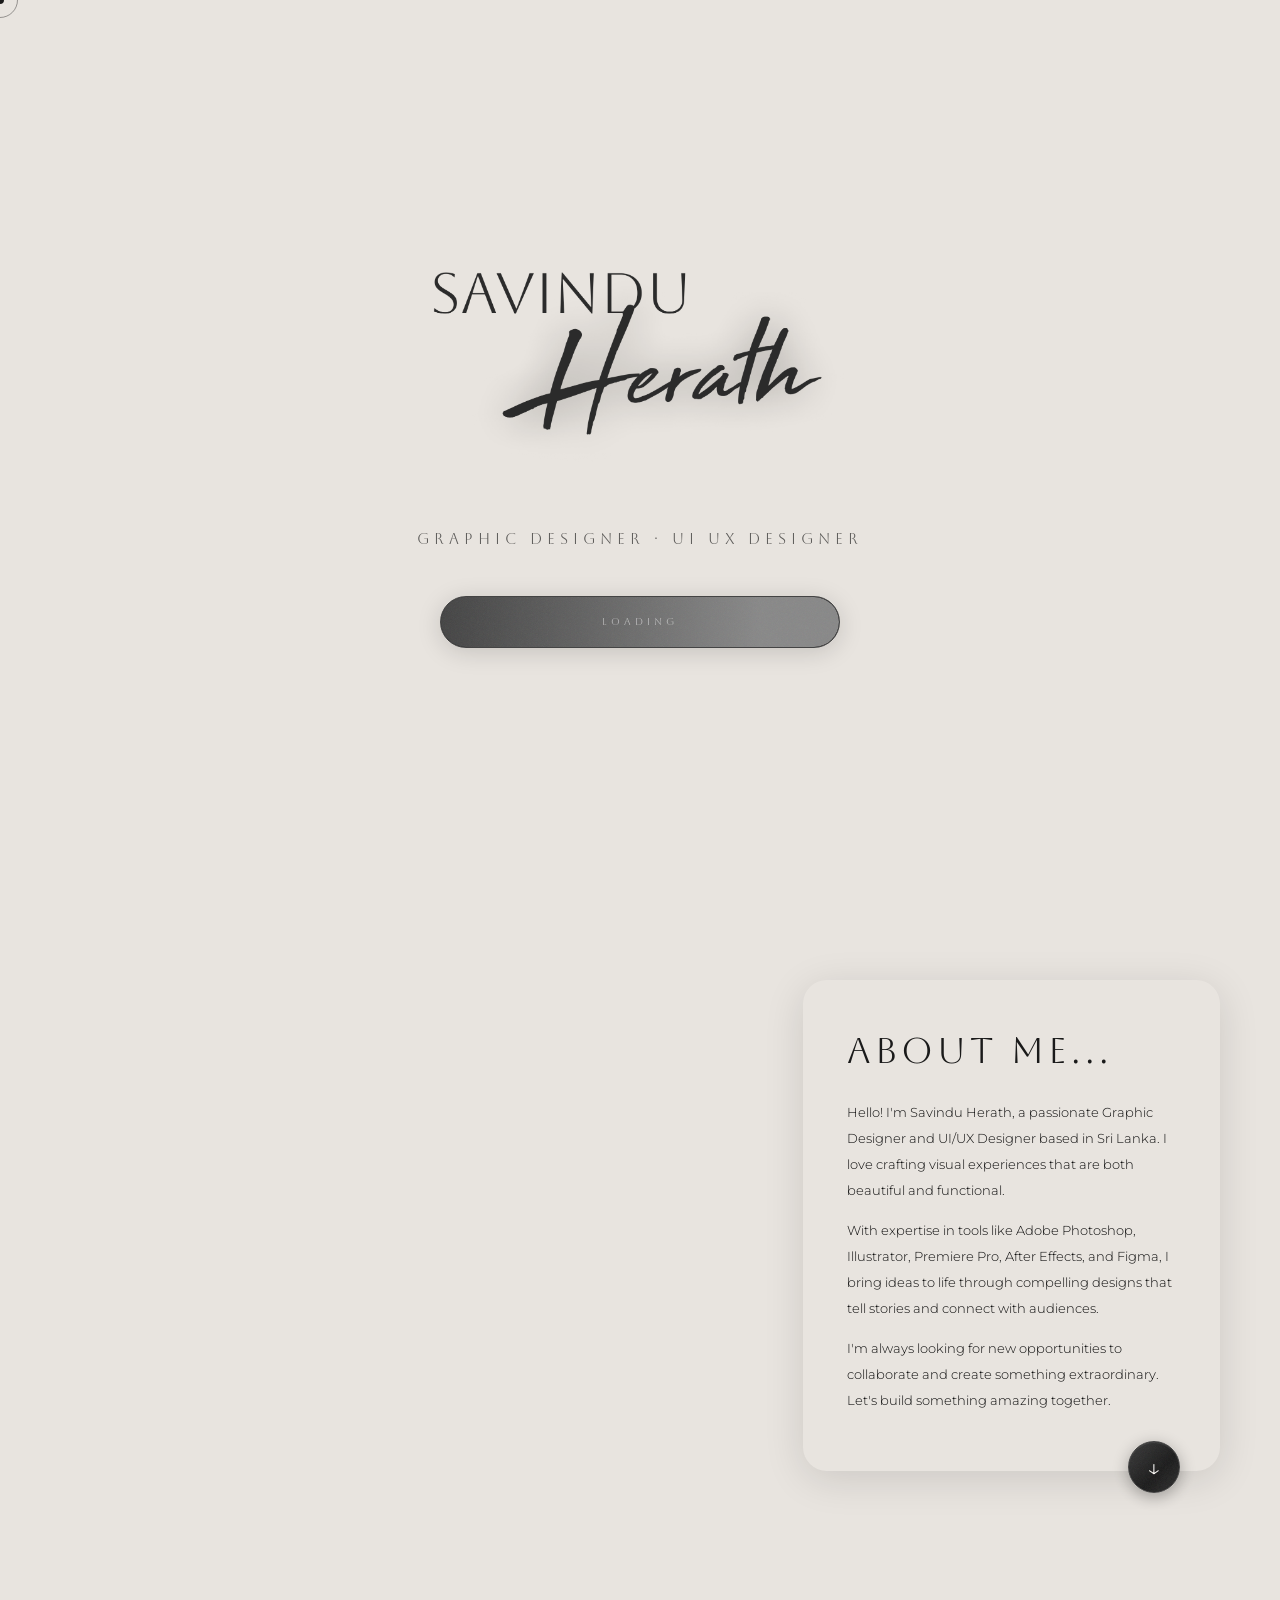
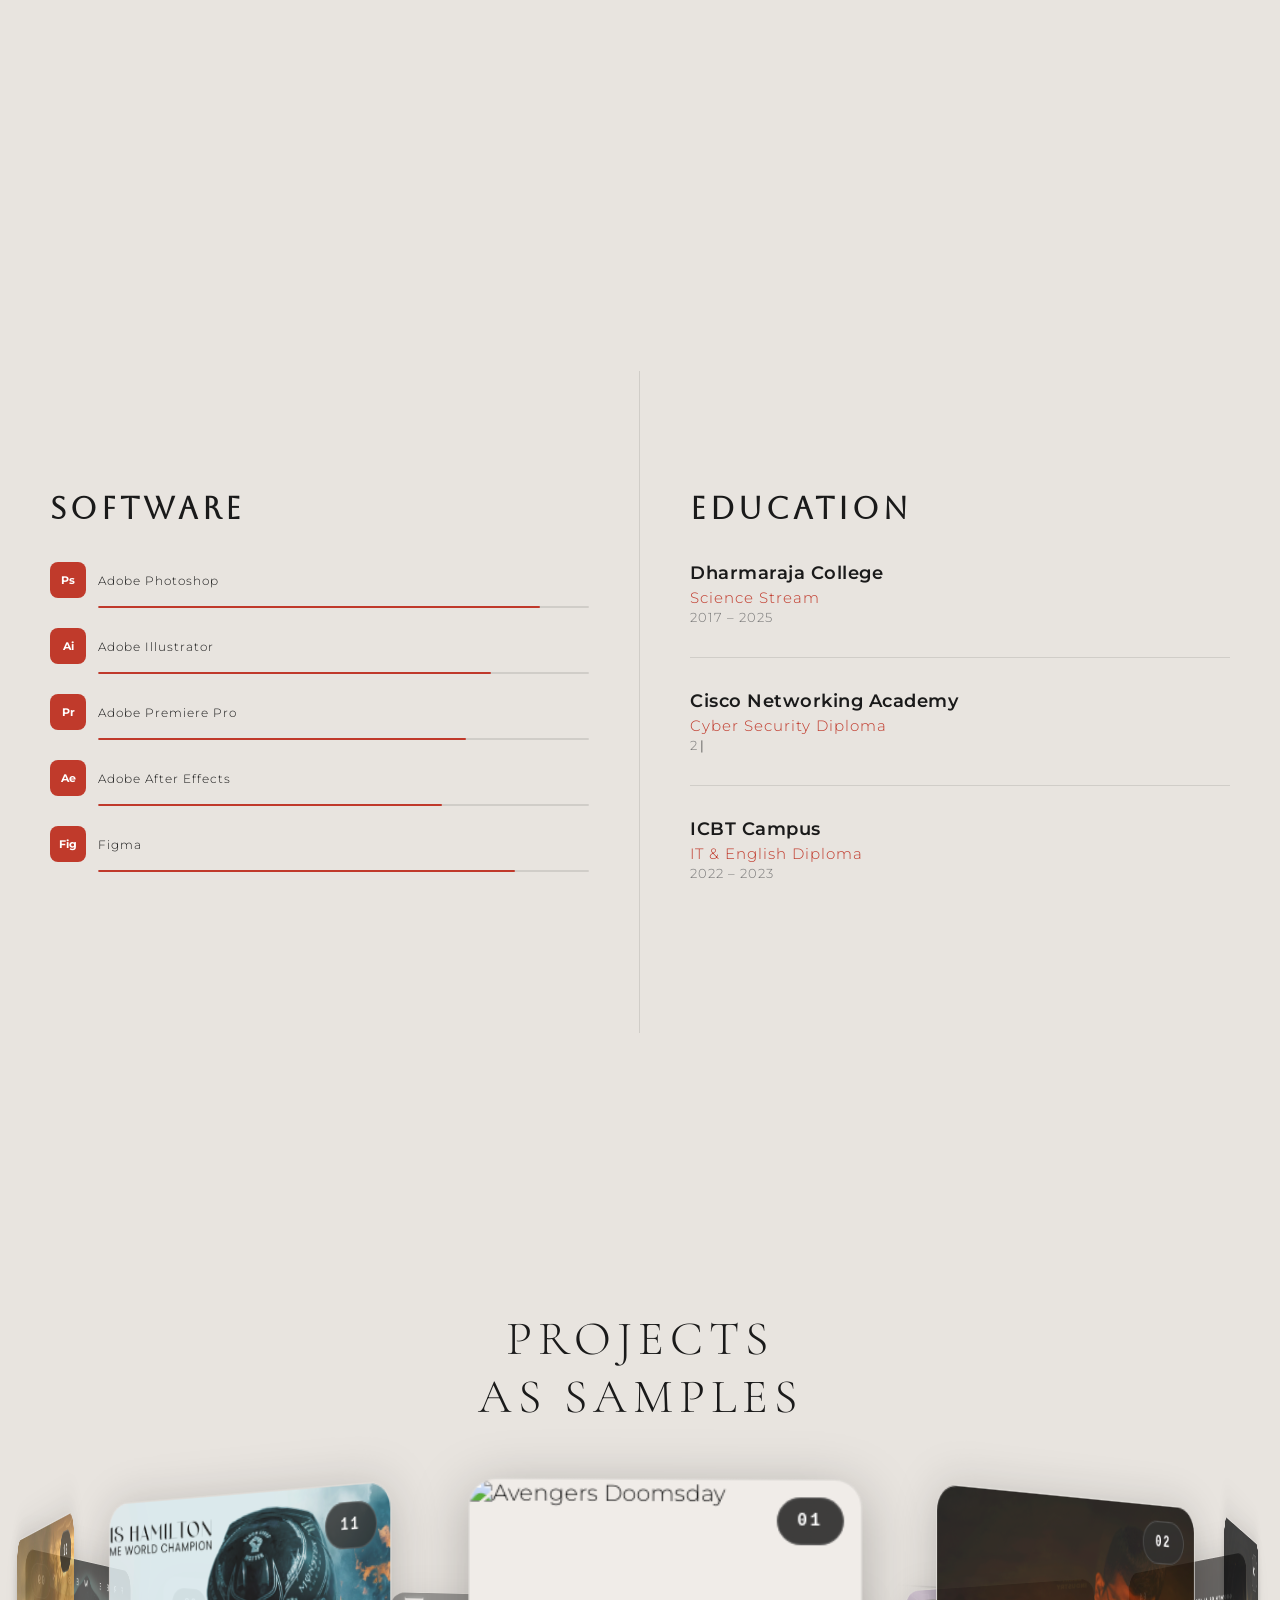
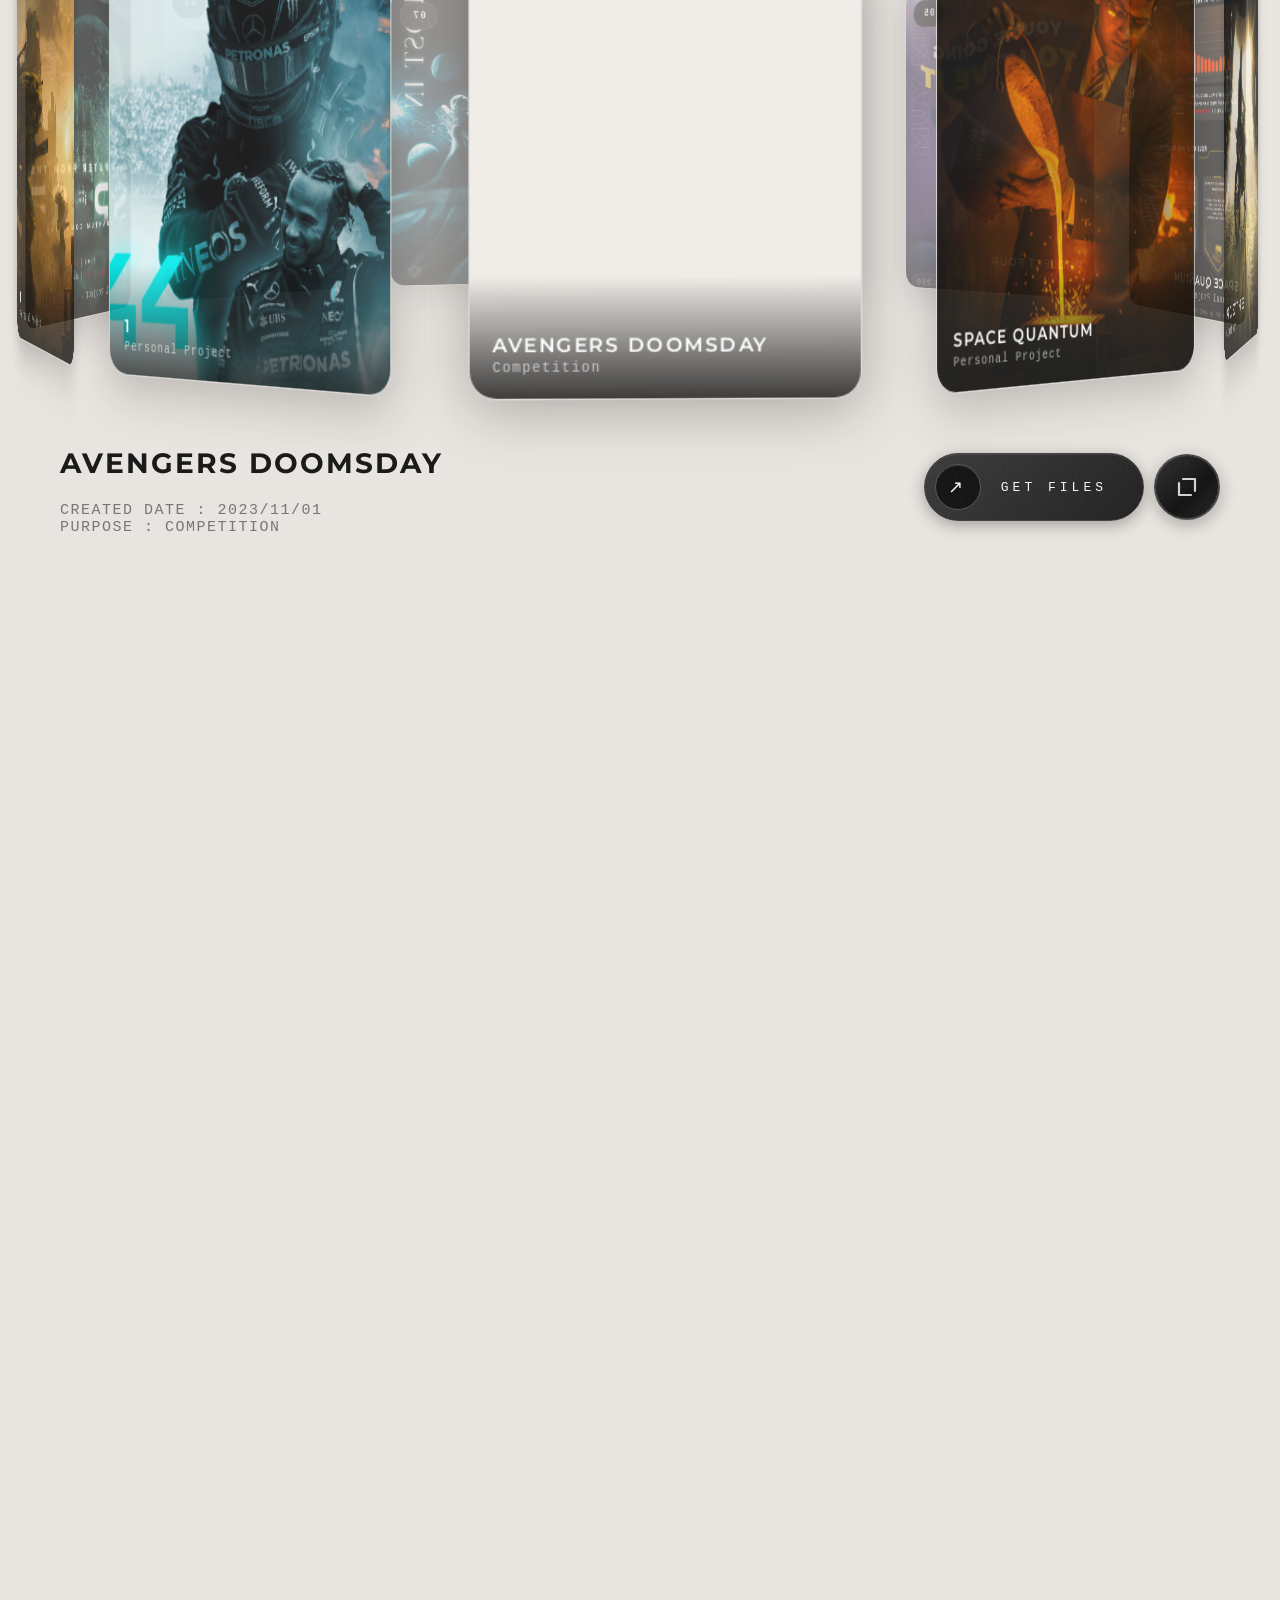
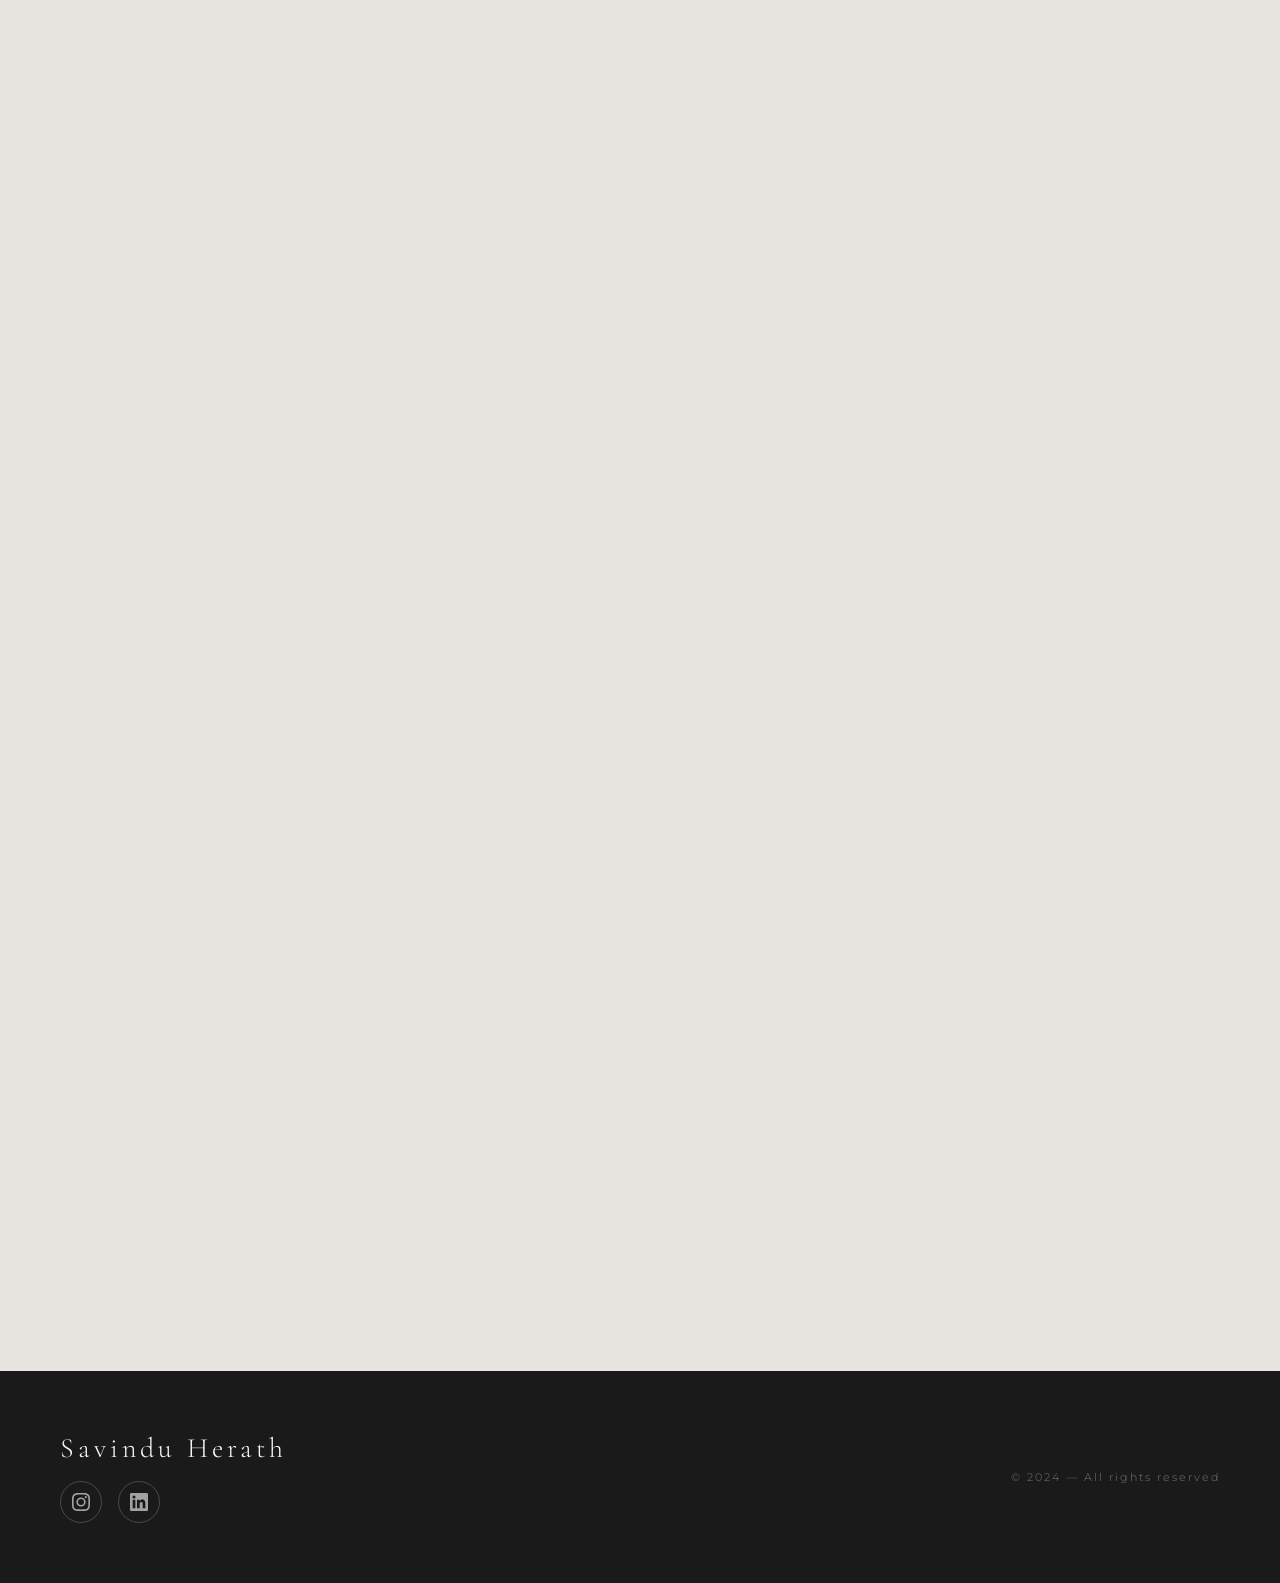
==== index (12).html @ d2ba16aa "Add files via upload" ====
<!DOCTYPE html>
<html lang="en">
<head>
  <meta charset="UTF-8" />
  <link rel="stylesheet" href="style.css">
  <meta name="viewport" content="width=device-width, initial-scale=1.0"/>
  <link rel="icon" type="image/png" href="name.png"/>
  <title>Savindu Herath</title>
  <meta name="description" content="Savindu Herath is a Graphic Designer and UI UX Designer based in Sri Lanka. View my portfolio of creative branding, print, and digital design projects.">
  <meta name="keywords" content="Savindu Herath, Graphic Designer, UI UX Designer, Sri Lanka, Portfolio, Branding, Visual Design, Freelance Designer">
  <meta name="author" content="Savindu Herath">
  <meta name="robots" content="index, follow">
  <link rel="canonical" href="https://savinduherath.com/">

  <!-- ── OPEN GRAPH ── -->
  <meta property="og:type" content="website">
  <meta property="og:url" content="https://savinduherath.com/">
  <meta property="og:title" content="Savindu Herath — Graphic Designer & UI UX Designer">
  <meta property="og:description" content="Graphic Designer and UI UX Designer based in Sri Lanka. View my portfolio of creative projects.">
  <meta property="og:image" content="https://savinduherath.com/photo.png">
  <meta property="og:site_name" content="Savindu Herath Portfolio">
  <meta property="og:locale" content="en_US">

  <!-- ── TWITTER CARD ── -->
  <meta name="twitter:card" content="summary_large_image">
  <meta name="twitter:url" content="https://savinduherath.com/">
  <meta name="twitter:title" content="Savindu Herath — Graphic Designer & UI UX Designer">
  <meta name="twitter:description" content="Graphic Designer and UI UX Designer based in Sri Lanka.">
  <meta name="twitter:image" content="https://savinduherath.com/photo.png">

  <!-- ── STRUCTURED DATA ── -->
  <script type="application/ld+json">
  {
    "@context": "https://schema.org",
    "@type": "Person",
    "name": "Savindu Herath",
    "jobTitle": "Graphic Designer & UI UX Designer",
    "url": "https://savinduherath.com",
    "image": "https://savinduherath.com/photo.png",
    "description": "Graphic Designer and UI UX Designer based in Sri Lanka.",
    "address": { "@type": "PostalAddress", "addressCountry": "LK" },
    "sameAs": ["https://www.instagram.com/", "https://www.linkedin.com/"]
  }
  </script>

  <link href="https://fonts.googleapis.com/css2?family=Aboreto&family=Cormorant+Garamond:ital,wght@0,300;0,400;0,600;1,300;1,600&family=Dancing+Script:wght@700&family=Montserrat:wght@300;400;500;600;700&display=swap" rel="stylesheet"/>
  <style>
    *, *::before, *::after { box-sizing: border-box; margin: 0; padding: 0; }

    :root {
    --bg: #e8e4df;
    --bg2: #dedad4;
    --card: #f0ece8;
    --text: #1a1a1a;
    --muted: #777;
    --accent: #c0392b;
    --white: #faf8f5;
    --border: rgba(0,0,0,0.1);
}

html { scroll-behavior: auto; }


* { cursor: none !important; }

#cursor-dot {
    width: 8px; height: 8px;
    background: var(--text);
    border-radius: 50%;
    position: fixed;
    top: 0; left: 0;
    pointer-events: none;
    z-index: 99999;
    transform: translate(-50%, -50%);
    transition: transform 0.1s ease, background 0.2s ease, width 0.25s ease, height 0.25s ease;
}

#cursor-ring {
    width: 36px; height: 36px;
    border: 1.5px solid rgba(26,26,26,0.4);
    border-radius: 50%;
    position: fixed;
    top: 0; left: 0;
    pointer-events: none;
    z-index: 99998;
    transform: translate(-50%, -50%);
    transition: width 0.3s cubic-bezier(0.34,1.56,0.64,1),
                height 0.3s cubic-bezier(0.34,1.56,0.64,1),
                border-color 0.2s ease,
                background 0.2s ease;
}

body.cursor-hover #cursor-dot {
    width: 10px; height: 10px;
    background: var(--accent);
}

body.cursor-hover #cursor-ring {
    width: 82px; height: 82px;
    border-color: #c0392b59;
    background: rgba(192,57,43,0.05);
}

body.cursor-click #cursor-dot {
    width: 15px; height: 15px;
    background: var(--accent);
}
body.cursor-click #cursor-ring {
    width: 28px; height: 28px;
    border-color: rgba(192,57,43,0.6);
}

.noise-filter { 
    display: none; 
}

body::before {
    content: '';
    position: fixed;
    inset: 0;
    z-index: 1;
    pointer-events: none;
    opacity: 0.045;
    background-image: url("data:image/svg+xml,%3Csvg viewBox='0 0 256 256' xmlns='http://www.w3.org/2000/svg'%3E%3Cfilter id='noise'%3E%3CfeTurbulence type='fractalNoise' baseFrequency='0.9' numOctaves='4' stitchTiles='stitch'/%3E%3C/filter%3E%3Crect width='100%25' height='100%25' filter='url(%23noise)'/%3E%3C/svg%3E");
    background-size: 180px 180px;
}

body::after {
    content: '';
    position: fixed;
    bottom: 0; left: 0;
    width: 55vw;
    height: 55vh;
    background: radial-gradient(ellipse at bottom left, rgba(26,26,26,0.13) 0%, transparent 70%);
    z-index: 1;
    pointer-events: none;
}

.get-files-btn::before,
.carousel-btn::before,
.about-down-btn::before,
.ext-btn::before,
#scrollTop::before,
.loader-pill::before {
    content: '';
    position: absolute;
    inset: 0;
    border-radius: inherit;
    pointer-events: none;
    z-index: 1;
    opacity: 0.07;
    background-image: url("data:image/svg+xml,%3Csvg viewBox='0 0 256 256' xmlns='http://www.w3.org/2000/svg'%3E%3Cfilter id='n'%3E%3CfeTurbulence type='fractalNoise' baseFrequency='0.85' numOctaves='4' stitchTiles='stitch'/%3E%3C/filter%3E%3Crect width='100%25' height='100%25' filter='url(%23n)'/%3E%3C/svg%3E");
    background-size: 120px 120px;
}

.hero-btn .btn-noise {
    position: absolute;
    inset: 0;
    border-radius: inherit;
    pointer-events: none;
    z-index: 1;
    opacity: 0.07;
    background-image: url("data:image/svg+xml,%3Csvg viewBox='0 0 256 256' xmlns='http://www.w3.org/2000/svg'%3E%3Cfilter id='n'%3E%3CfeTurbulence type='fractalNoise' baseFrequency='0.85' numOctaves='4' stitchTiles='stitch'/%3E%3C/filter%3E%3Crect width='100%25' height='100%25' filter='url(%23n)'/%3E%3C/svg%3E");
    background-size: 120px 120px;
}

::-webkit-scrollbar {
    width: 6px;
}
::-webkit-scrollbar-track {
    background: transparent;
}
::-webkit-scrollbar-thumb {
    background: linear-gradient(180deg, #3a3a3a, #1a1a1a);
    border-radius: 50px;
    border: 1px solid rgba(255,255,255,0.08);
}
::-webkit-scrollbar-thumb:hover {
    background: linear-gradient(180deg, #555, #2e2e2e);
}
  
html {
    scrollbar-width: thin;
    scrollbar-color: #2e2e2e transparent;
}

#grid-overlay {
    position: fixed;
    inset: 0;
    z-index: -1;
    pointer-events: none;
    background-image:
      linear-gradient(to right, rgba(200,50,50,0.18) 1px, transparent 1px),
      linear-gradient(to bottom, rgba(200,50,50,0.12) 1px, transparent 1px);
    background-size: calc(100% / 3) 25vh;
}

body {
    background: var(--bg);
    color: var(--text);
    font-family: 'Montserrat', sans-serif;
    font-weight: 300;
    overflow-x: hidden;
}


nav {
    position: fixed;
    top: 16px;
    left: 50%;
    transform: translateX(-50%) translateY(-80px);
    z-index: 100;
    background: rgba(225,221,216,0.30);
    backdrop-filter: blur(8px);
    border: 1px solid rgba(0,0,0,0.15);
    border-radius: 60px;
    padding: 6px 36px 6px 10px;
    display: flex;
    align-items: center;
    justify-content: space-between;
    width: 54px;
    box-shadow: 0 2px 16px rgba(0,0,0,0.08);
    opacity: 0;
    overflow: visible;
    transition: transform 0.6s cubic-bezier(0.34,1.56,0.64,1),
                opacity 0.4s ease,
                width 0.65s cubic-bezier(0.34,1.3,0.64,1);
}

nav::before {
    content: '';
    position: absolute;
    inset: 0;
    border-radius: 60px;
    overflow: hidden;
    pointer-events: none;
}

nav.step1 {
    opacity: 1;
    transform: translateX(-50%) translateY(0px);
}

nav.step2 {
    width: clamp(320px, 80vw, 1200px);
}

.nav-logo {
    width: 44px;
    height: 44px;
    border-radius: 50%;
    background: #1c1c1c;
    overflow: hidden;
    flex-shrink: 0;
    border: 2px solid #8e1b1b;
    box-shadow: 0 2px 12px rgba(0,0,0,0.35);
    position: relative;
    z-index: 2;
    margin-left: -2px;
}
.nav-logo:hover{
    border: 2px solid #e33a3a;
}

.nav-links {
    display: flex;
    align-items: center;
    gap: 35px;
    white-space: nowrap;
}

nav a {
    text-decoration: none;
    color: var(--text);
    font-size: 12px;
    font-family: 'Aboreto', cursive;
    font-weight: 400;
    letter-spacing: 3px;
    text-transform: uppercase;
    opacity: 0 !important;
    transition: opacity 0.4s ease, color 0.2s;
}
nav a.visible {
    opacity: 1 !important;
}

nav a:hover { color: var(--accent); }
nav a.nav-active {
    color: var(--accent) !important;
    font-weight: 900 !important;
    opacity: 1 !important;
}

 
#home {
    min-height: 100vh;
    display: grid;
    grid-template-columns: 1fr 1.5fr;
    position: relative;
    overflow: hidden;
}

#home { display: block; 
    min-height: unset; 
}

.sticky-sections {
    display: grid;
    grid-template-columns: 1fr 1.4fr;
    position: relative;
}

.sticky-img-col {
    position: relative;
}

.sticky-img-inner {
    position: sticky;
    top: 60px;
    margin-left: 60px;
    height: 100vh;
    background: var(--bg);
    overflow: hidden;
}

.hero-img-top {
  position: absolute;
  inset: 0;
  height: 90%;
  object-fit: cover;
  object-position: top center;
  display: block;
  border-radius: 16px;
}

.hero-img-base {
  filter: grayscale(1);
  z-index: 1;
}

.hero-img-reveal {
  position: absolute;
  inset: 0;
  z-index: 2;
  clip-path: circle(0px at 50% 50%);
  transition: clip-path 0.05s linear;
  pointer-events: none;
  border-radius: 16px;
  overflow: hidden;
}

.hero-img-top {
  filter: grayscale(0) brightness(1.05);
}

.sticky-img-inner img {
    height: 90%;
    object-fit: cover;
    object-position: top center;
    display: block;
    border-radius: 16px;
}

.sticky-content-col {
    display: flex;
    flex-direction: column;
}

.hero-pane {
    min-height: 100vh;
    padding: 120px 20px 60px 60px;
    display: flex;
    flex-direction: column;
    justify-content: center;
    background: var(--bg);
}

.hero-text {
    padding: 0;
    display: flex;
    flex-direction: column;
    justify-content: center;
    position: relative;
    margin-left: 16%;
}

@keyframes heroImgReveal {
    0%   { opacity: 0; transform: scale(1.06); filter: blur(8px); }
    100% { opacity: 1; transform: scale(1);    filter: blur(0); }
}

@keyframes heroFadeSlide {
    0%   { opacity: 0; transform: translateX(-18px); }
    100% { opacity: 1; transform: translateX(0); }
}

@keyframes heroNameReveal {
    0%   { opacity: 0; transform: translateX(-24px) skewX(4deg); filter: blur(4px); }
    100% { opacity: 1; transform: translateX(0)     skewX(0deg); filter: blur(0); }
}

@keyframes heroRolesFade {
    0%   { opacity: 0; transform: translateY(10px); letter-spacing: 6px; }
    100% { opacity: 1; transform: translateY(0);    letter-spacing: 3px; }
}

@keyframes heroBtnDrop {
    0%   { opacity: 0; transform: translateY(20px) scale(0.92); }
    65%  { transform: translateY(-4px) scale(1.02); }
    100% { opacity: 1; transform: translateY(0)   scale(1); }
}


.sticky-img-inner img {
    animation: heroImgReveal 1.6s cubic-bezier(0.4, 0, 0.2, 1) 10.4s both;
}
  
.hero-hi {
    font-family: 'Montserrat', sans-serif;
    font-size: 36px;
    font-weight: 300;
    letter-spacing: 10px;
    color: var(--muted);
    margin-bottom: 0px;
    opacity: 0;
    animation: heroFadeSlide 0.7s cubic-bezier(0.4, 0, 0.2, 1) 11.0s forwards;
}

.hero-roles {
    margin-top: 2px;
    font-size: 17px;
    letter-spacing: 4px;
    text-transform: uppercase;
    color: var(--muted);
    line-height: 2;
    min-height: 60px;
}

@keyframes btnShimmer {
    0%   { background-position: -200% center; }
    100% { background-position: 200% center; }
}

@keyframes arrowPulse {
    0%, 100% { transform: translate(0, 0); }
    50%       { transform: translate(3px, -3px); }
}
@keyframes arrowPulseLeft {
    0%, 100% { transform: translateX(0); }
    50%       { transform: translateX(-4px); }
}
@keyframes arrowPulseRight {
    0%, 100% { transform: translateX(0); }
    50%       { transform: translateX(4px); }
}
@keyframes arrowPulseDown {
    0%, 100% { transform: translateY(0); }
    50%       { transform: translateY(4px); }
}

.about-down-btn:hover span { 
    animation: arrowPulseDown 0.6s ease infinite; 
    display: inline-block; 
}

.ext-btn:hover span { 
    animation: arrowPulse 0.6s ease infinite; 
    display: inline-block; 
}

@keyframes hoverShimmer {
    0%   { background-position: -200% center; }
    100% { background-position: 200% center; }
}

.hero-btn {
    margin-top: 50px;
    display: inline-flex;
    align-items: center;
    gap: 0;
    background: linear-gradient(270deg, #3a3a3a, #1a1a1a, #2e2e2e, #444, #1a1a1a);
    background-size: 300% 300%;
    animation: heroBtnDrop 0.7s cubic-bezier(0.34, 1.56, 0.64, 1) 12.1s forwards;
    color: var(--white);
    padding: 10px 42px 10px 10px;
    border-radius: 50px;
    font-size: 18px;
    font-weight: 500;
    letter-spacing: 3px;
    text-transform: uppercase;
    text-decoration: none;
    width: fit-content;
    border: 1.5px solid #444;
    box-shadow: 0 4px 24px rgba(0,0,0,0.35), inset 0 1px 0 rgba(255,255,255,0.08);
    transition: transform 0.4s cubic-bezier(0.34, 1.56, 0.64, 1),
                box-shadow 0.3s ease,
                letter-spacing 0.3s ease,
                color 0.3s ease;
    opacity: 0;
    font-family: 'Courier New', monospace;
    position: relative;
    overflow: hidden;
}

.hero-btn::before {
    content: '';
    position: absolute;
    top: 0; left: -100%;
    width: 60%;
    height: 100%;
    background: linear-gradient(120deg, transparent 0%, rgba(255,255,255,0.18) 50%, transparent 100%);
    transform: skewX(-20deg);
    transition: left 0s;
    pointer-events: none;
}

.hero-btn::after {
    content: '';
    position: absolute;
    inset: -2px;
    border-radius: 50px;
    background: transparent;
    border: 2px solid transparent;
    transition: border-color 0.3s ease, box-shadow 0.3s ease;
    pointer-events: none;
}

.hero-btn:hover {
    transform: scale(1.15);
    box-shadow: 0 16px 48px rgba(0,0,0,0.5), inset 0 1px 0 rgba(255,255,255,0.14);
    color: #ffffff;
}


.hero-btn:hover::before {
    left: 160%;
    transition: left 0.9s ease;
}

.hero-btn:hover::after {
    border-color: rgba(255,255,255,0.25);
    box-shadow: 0 0 16px rgba(255,255,255,0.12), 0 0 32px rgba(255,255,255,0.06);
}

.get-files-btn:hover 
.btn-icon span,
.hero-btn:hover .arrow-icon span {
    animation: arrowPulse 0.6s ease infinite;
    display: inline-block;
}
.hero-btn .arrow-icon {
    width: 58px; height: 58px;
    border-radius: 50%;
    background: #111;
    border: 1.5px solid #555;
    color: var(--white);
    display: flex; align-items: center; justify-content: center;
    font-size: 32px;
    margin-right: 25px;
    flex-shrink: 0;
    box-shadow: inset 0 1px 0 rgba(255,255,255,0.1);
    transition: background 0.3s;
    position: relative;
    z-index: 1;
    flex-shrink: 0;
}

.hero-btn:hover .arrow-icon {
    background: #1e1e1e;
}

.about-pane {
    min-height: 100vh;
    padding: 80px 60px;
    padding-bottom: 500px;
    display: flex;
    flex-direction: column;
    justify-content: center;
    background: var(--bg);
}

.about-photo-placeholder {
    width: 100%;
    height: 100%;
    min-height: 500px;
    background: linear-gradient(160deg, #c8c4bf 0%, #9a9690 100%);
    display: flex; 
    align-items: center; 
    justify-content: center;
    font-size: 12px; 
    letter-spacing: 2px; 
    color: rgba(255,255,255,0.4); 
    text-transform: uppercase;
}

.about-content {
    padding: 0;
    display: flex;
    flex-direction: column;
    justify-content: center;
}

.about-card {
    background: var(--card-bg);
    border-radius: 24px;
    padding: 50px 44px 44px;
    box-shadow: 0 8px 40px rgba(0,0,0,0.12);
    position: relative;
}

.about-card h2 {
    font-family: 'Aboreto', cursive;
    font-size: 36px;
    font-weight: 300;
    letter-spacing: 4px;
    text-transform: uppercase;
    margin-bottom: 28px;
}

.about-card p {
    font-size: 13px;
    line-height: 2;
    color: #0d0d0d;
    margin-bottom: 14px;
}

.about-down-btn {
    position: absolute;
    bottom: -22px;
    right: 40px;
    width: 52px; height: 52px;
    border-radius: 50%;
    background: linear-gradient(135deg, #3a3a3a 0%, #1a1a1a 60%, #2e2e2e 100%);
    color: var(--white);
    display: flex; align-items: center; justify-content: center;
    font-size: 25px;
    text-decoration: none;
    border: 1.5px solid #444;
    box-shadow: 0 4px 16px rgba(0,0,0,0.3), inset 0 1px 0 rgba(255,255,255,0.08);
    transition: transform 0.2s, box-shadow 0.2s;
    overflow: hidden;
}
.about-down-btn:hover {
    transform: translateY(3px);
    box-shadow: 0 6px 20px rgba(0,0,0,0.4), inset 0 1px 0 rgba(255,255,255,0.1);
}


/* ── Stacking Cards ── */
.stack-container {
    position: relative;
}

.stack-card {
    position: sticky;
    top: 0;
    min-height: 100vh;
    background: var(--bg);
}

/* Blur overlay — covers the card below as the next one scrolls over it */
.stack-card-blur-overlay {
    position: absolute;
    inset: 0;
    pointer-events: none;
    z-index: 99;
    backdrop-filter: blur(0px);
    -webkit-backdrop-filter: blur(0px);
    transition: backdrop-filter 0s, -webkit-backdrop-filter 0s;
    background: rgba(232,228,223,0); /* matches --bg */
}

.stack-card:nth-child(1) { z-index: 10; }
.stack-card:nth-child(2) { z-index: 20; }

/* Works card: overflow visible so inner sticky scroll driver works */
.stack-card#works-wrapper {
    overflow: visible;
    min-height: unset;
}

#education {
    display: grid;
    grid-template-columns: 1fr 1fr;
    gap: 0;
    background: var(--bg);
}

.software-section {
    padding: 120px 50px;
    border-right: 1px solid var(--border);
}

.section-label {
    font-family: 'Aboreto', cursive;
    font-size: 30px;
    font-weight: 600;
    letter-spacing: 4px;
    text-transform: uppercase;
    margin-bottom: 36px;
    color: var(--text);
  }

.skill-item {
    margin-bottom: 20px;
}
.skill-header {
    display: flex;
    align-items: center;
    gap: 12px;
    margin-bottom: 8px;
}
.skill-icon {
    width: 36px; height: 36px;
    border-radius: 8px;
    display: flex; 
    align-items: center; 
    justify-content: center;
    font-size: 11px; 
    font-weight: 700; 
    color: white;
    flex-shrink: 0;
}
.ps { background: #c03a2b; }
.ai { background: #c03a2b; }
.pr { background: #c03a2b; }
.ae { background: #c03a2b; }
.fg { background: #c03a2b; }

.skill-name { font-size: 12px; letter-spacing: 1px; }

.skill-bar {
    height: 2px;
    background: rgba(0,0,0,0.1);
    border-radius: 2px;
    overflow: hidden;
    margin-left: 48px;
}
.skill-fill {
    height: 100%;
    background: var(--accent);
    border-radius: 2px;
    width: 0;
    transition: width 1.4s cubic-bezier(0.4,0,0.2,1);
}

.edu-section {
    padding: 120px 50px;
}

.edu-item {
    margin-bottom: 32px;
    padding-bottom: 32px;
    border-bottom: 1px solid var(--border);
}
.edu-item:last-child { 
    border-bottom: none; 
    margin-bottom: 0; 
}

.edu-school {
    font-size: 18px;
    font-weight: 600;
    letter-spacing: 0.5px;
    margin-bottom: 4px;
    min-height: 20px;
}
.edu-stream {
    font-size: 15px;
    color: var(--accent);
    letter-spacing: 1px;
    margin-bottom: 2px;
    min-height: 18px;
}
.edu-year {
    font-size: 13px;
    color: var(--muted);
    letter-spacing: 1px;
    min-height: 16px;
}

#works {
    padding: 100px 0 80px;
    background: var(--bg);
    overflow: hidden;
    height: 100vh;
    display: flex;
    flex-direction: column;
    justify-content: center;
    padding: 40px 0;
    box-sizing: border-box;
}

/* Scroll-driven rotation driver */
#works-scroll-driver {
    position: relative;
    height: calc(100vh + 7200px);
}

#works {
    position: sticky;
    top: 0;
}

.projects-header {
    text-align: center;
    margin-bottom: 24px;
}
.projects-header h2 {
    font-family: 'Cormorant Garamond', serif;
    font-size: clamp(28px, 4vw, 48px);
    font-weight: 300;
    letter-spacing: 6px;
    text-transform: uppercase;
    line-height: 1.2;
}

/* ── Circular Gallery ── */
.circular-gallery-section {
    position: relative;
    width: 100%;
    height: calc(100vh - 260px);
    min-height: 380px;
    max-height: 580px;
    perspective: 2000px;
    overflow: visible;
}

.circular-gallery-rotor {
    position: relative;
    width: 100%;
    height: 100%;
    transform-style: preserve-3d;
    transition: transform 0.05s linear;
}

.circ-card {
    position: absolute;
    width: 280px;
    height: 370px;
    left: 50%;
    top: 50%;
    margin-left: -140px;
    margin-top: -185px;
    border-radius: 20px;
    overflow: hidden;
    cursor: pointer;
    box-shadow: 0 8px 40px rgba(0,0,0,0.25);
    border: 1px solid rgba(0,0,0,0.08);
    transition: opacity 0.3s linear, box-shadow 0.3s ease;
    background: var(--card);
}

.circ-card:hover {
    box-shadow: 0 16px 60px rgba(0,0,0,0.4);
}

.circ-card img {
    position: absolute;
    inset: 0;
    width: 100%;
    height: 100%;
    object-fit: cover;
    display: block;
}

.circ-card .card-placeholder-bg {
    position: absolute;
    inset: 0;
    width: 100%;
    height: 100%;
}

.circ-card .proj-num {
    position: absolute;
    top: 12px; right: 12px;
    background: rgba(20,20,20,0.82);
    color: #fff;
    height: 34px;
    padding: 0 14px;
    border-radius: 50px;
    display: flex; align-items: center; justify-content: center;
    font-size: 12px; font-weight: 700;
    letter-spacing: 2px;
    backdrop-filter: blur(12px);
    border: 1.5px solid rgba(255,255,255,0.15);
    z-index: 2;
    font-family: 'Courier New', monospace;
}

.circ-card .card-label {
    position: absolute;
    bottom: 0; left: 0; right: 0;
    padding: 40px 16px 16px;
    background: linear-gradient(to top, rgba(0,0,0,0.75) 0%, transparent 100%);
    color: #fff;
    z-index: 3;
}

.circ-card .card-label h3 {
    font-size: 14px;
    font-weight: 600;
    letter-spacing: 1.5px;
    text-transform: uppercase;
    margin-bottom: 2px;
    font-family: 'Montserrat', sans-serif;
}

.circ-card .card-label p {
    font-size: 10px;
    opacity: 0.65;
    letter-spacing: 1px;
    font-family: 'Courier New', monospace;
}

.works-bottom {
    display: flex;
    align-items: center;
    justify-content: space-between;
    padding: 16px 60px 0;
    gap: 24px;
    position: relative;
    z-index: 20;
    min-height: 80px;
}

.proj-info {
    flex: 1;
    min-height: 90px;
}

/* ── Gooey morphing title ── */
.proj-title-gooey {
    position: relative;
    height: 48px;
    display: flex;
    align-items: center;
    margin-bottom: 15px;
}
.proj-title-gooey .gooey-inner {
    position: relative;
    width: 100%;
    height: 100%;
}
.proj-title-gooey .gooey-text-a,
.proj-title-gooey .gooey-text-b {
    position: absolute;
    top: 0; left: 0;
    font-size: clamp(20px, 2.5vw, 28px);
    font-weight: 700;
    letter-spacing: 2px;
    text-transform: uppercase;
    color: var(--text);
    white-space: nowrap;
    line-height: 48px;
    pointer-events: none;
    user-select: none;
}

.proj-meta {
    font-size: 15px;
    letter-spacing: 1.5px;
    color: var(--muted);
    text-transform: uppercase;
    font-family: 'Courier New', monospace;
}
.proj-meta span { 
    display: block; 
    min-height: 6px; 
}
.meta-date { 
    min-height: 56px; 
}
.meta-purpose { 
    min-height: 56px; 
}

.works-right {
    display: flex;
    align-items: center;
    gap: 20px;
}


.proj-actions {
    display: flex; 
    gap: 10px; 
    align-items: center;
}

.get-files-btn {
    display: inline-flex;
    align-items: center;
    gap: 0;
    background: linear-gradient(135deg, #3a3a3a 0%, #1a1a1a 40%, #2e2e2e 100%);
    background-size: 300% 300%;
    color: var(--white);
    padding: 10px 36px 10px 10px;
    border-radius: 50px;
    font-size: 13px;
    font-weight: 500;
    letter-spacing: 4px;
    text-transform: uppercase;
    text-decoration: none;
    border: 1.5px solid #444;
    box-shadow: 0 4px 16px rgba(0,0,0,0.3), inset 0 1px 0 rgba(255,255,255,0.08);
    transition: transform 0.2s, box-shadow 0.2s;
    font-family: 'Courier New', monospace;
    position: relative;
    overflow: hidden;
}
.get-files-btn:hover {
    transform: translateY(-2px);
    box-shadow: 0 8px 24px rgba(0,0,0,0.4), inset 0 1px 0 rgba(255,255,255,0.12);
}
.get-files-btn .btn-icon {
    width: 46px; height: 46px;
    border-radius: 50%;
    background: #111;
    border: 1.5px solid #555;
    color: var(--white);
    display: flex; align-items: center; justify-content: center;
    font-size: 18px;
    margin-right: 20px;
    flex-shrink: 0;
    box-shadow: inset 0 1px 0 rgba(255,255,255,0.1);
    transition: background 0.3s;
}
.get-files-btn:hover .btn-icon { background: #222; }

.expand-btn {
    width: 66px; height: 66px;
    border-radius: 50%;
    background:
      url("data:image/svg+xml,%3Csvg viewBox='0 0 256 256' xmlns='http://www.w3.org/2000/svg'%3E%3Cfilter id='n'%3E%3CfeTurbulence type='fractalNoise' baseFrequency='0.85' numOctaves='4' stitchTiles='stitch'/%3E%3C/filter%3E%3Crect width='100%25' height='100%25' filter='url(%23n)'/%3E%3C/svg%3E"),
      linear-gradient(135deg, #2a2a2a 0%, #111 60%, #222 100%);
    background-blend-mode: overlay, normal;
    color: #fff;
    font-size: 18px;
    border: 2px solid rgba(255,255,255,0.18);
    box-shadow: 0 0 0 4px rgba(255,255,255,0.08), 0 4px 16px rgba(0,0,0,0.3);
    cursor: pointer;
    display: flex; align-items: center; justify-content: center;
    transition: transform 0.3s cubic-bezier(0.34,1.56,0.64,1), box-shadow 0.2s;
    flex-shrink: 0;
    position: relative;
    overflow: hidden;
  }
.expand-btn:hover {
    transform: scale(1.12);
    box-shadow: 0 0 0 5px rgba(255,255,255,0.13), 0 8px 24px rgba(0,0,0,0.4);
}
.expand-btn svg {
    transition: transform 0.3s ease;
}
.expand-btn:hover svg {
    transform: scale(1.15);
}

.ext-btn::before {
    width: 46px; height: 46px;
    border-radius: 50%;
    background: linear-gradient(135deg, #3a3a3a 0%, #1a1a1a 60%, #2e2e2e 100%);
    color: var(--white);
    display: flex; align-items: center; justify-content: center;
    font-size: 16px;
    text-decoration: none;
    border: 1.5px solid #444;
    box-shadow: 0 4px 16px rgba(0,0,0,0.3), inset 0 1px 0 rgba(255,255,255,0.08);
    transition: transform 0.2s, box-shadow 0.2s;
    cursor: pointer;
    position: relative;
    overflow: hidden;
}
.ext-btn:hover {
    transform: translateY(-2px) rotate(15deg);
    box-shadow: 0 8px 24px rgba(0,0,0,0.4);
}

 
#proj-modal {
    position: fixed;
    inset: 0;
    z-index: 9000;
    display: flex;
    align-items: center;
    justify-content: center;
    opacity: 0;
    pointer-events: none;
    transition: opacity 0.35s ease;
}
  #proj-modal.open {
    opacity: 1;
    pointer-events: all;
}
.modal-backdrop {
    position: absolute;
    inset: 0;
    background: rgba(0,0,0,0.55);
    backdrop-filter: blur(6px);
}
.modal-box {
    position: relative;
    background: var(--bg);
    border-radius: 24px;
    width: clamp(320px, 90vw, 1000px);
    height: clamp(400px, 75vh, 620px);
    overflow: hidden;
    box-shadow: 0 32px 80px rgba(0,0,0,0.25);
    transform: translateY(40px) scale(0.97);
    transition: transform 0.4s cubic-bezier(0.34,1.56,0.64,1);
    display: grid;
    grid-template-columns: 1fr 1fr;
}
#proj-modal.open .modal-box {
    transform: translateY(0) scale(1);
}
#modalImgWrap {
    position: relative;
    overflow: hidden;
    border-radius: 24px 0 0 24px;
}
.modal-img {
    position: absolute;
    inset: 0;
    width: 100%;
    height: 100%;
    object-fit: cover;
    border-radius: 24px 0 0 24px;
    display: block;
}
.modal-img-placeholder {
    position: absolute;
    inset: 0;
    width: 100%;
    height: 100%;
    border-radius: 24px 0 0 24px;
    display: flex;
    align-items: center;
    justify-content: center;
    font-size: 11px;
    letter-spacing: 3px;
    color: rgba(255,255,255,0.3);
    text-transform: uppercase;
}
.modal-body {
    padding: 44px 40px 40px;
    display: flex;
    flex-direction: column;
    gap: 16px;
    overflow-y: auto;
    height: 100%;
}
.modal-tag {
    font-size: 10px;
    font-family: 'Aboreto', cursive;
    letter-spacing: 4px;
    color: var(--muted);
    text-transform: uppercase;
}
.modal-title {
    font-family: 'Cormorant Garamond', serif;
    font-size: clamp(28px, 4vw, 44px);
    font-weight: 300;
    line-height: 1.1;
    letter-spacing: 2px;
}
.modal-meta {
    display: flex;
    gap: 24px;
    font-size: 11px;
    letter-spacing: 1px;
    color: var(--muted);
    text-transform: uppercase;
    border-top: 1px solid var(--border);
    border-bottom: 1px solid var(--border);
    padding: 14px 0;
}
.modal-meta span { display: flex; flex-direction: column; gap: 4px; }
.modal-meta strong { color: var(--text); font-weight: 600; font-size: 12px; }
.modal-desc {
    font-size: 13px;
    line-height: 2;
    color: #555;
}
.modal-actions {
    display: flex;
    gap: 12px;
    margin-top: 8px;
}
.modal-close {
    position: absolute;
    top: 18px; right: 18px;
    width: 40px; height: 40px;
    border-radius: 50%;
    background: rgba(0,0,0,0.5);
    border: none;
    color: #fff;
    font-size: 18px;
    display: flex; align-items: center; justify-content: center;
    transition: background 0.2s, transform 0.2s;
    z-index: 10;
}
.modal-close:hover { background: var(--accent); transform: rotate(90deg); }

@media (max-width: 640px) {
    .modal-box { grid-template-columns: 1fr; height: auto; max-height: 88vh; }
    #modalImgWrap { height: 220px; border-radius: 24px 24px 0 0; min-height: unset; }
    .modal-img { border-radius: 24px 24px 0 0; }
    .modal-img-placeholder { border-radius: 24px 24px 0 0; }
    .modal-body { height: auto; max-height: 60vh; }
}

.modal-download-btn {
    display: inline-flex;
    align-items: center;
    gap: 0;
    background: linear-gradient(135deg, #3a3a3a 0%, #1a1a1a 40%, #2e2e2e 100%);
    background-size: 300% 300%;
    color: var(--white);
    padding: 8px 28px 8px 8px;
    border-radius: 50px;
    font-size: 11px;
    font-weight: 500;
    letter-spacing: 4px;
    text-transform: uppercase;
    text-decoration: none;
    border: 1.5px solid #444;
    box-shadow: 0 4px 16px rgba(0,0,0,0.2), inset 0 1px 0 rgba(255,255,255,0.08);
    transition: transform 0.3s cubic-bezier(0.34,1.56,0.64,1), box-shadow 0.2s;
    font-family: 'Courier New', monospace;
    position: relative;
    overflow: hidden;
}
.modal-download-btn:hover {
    transform: scale(1.06);
    box-shadow: 0 8px 24px rgba(0,0,0,0.3);
}
.modal-download-btn .btn-icon {
    width: 36px; height: 36px;
    border-radius: 50%;
    background: #111;
    border: 1.5px solid #555;
    color: #fff;
    display: flex; align-items: center; justify-content: center;
    font-size: 15px;
    margin-right: 18px;
    flex-shrink: 0;
}
.modal-no-file {
    font-size: 11px;
    letter-spacing: 2px;
    color: var(--muted);
    font-family: 'Aboreto', cursive;
    text-transform: uppercase;
    padding: 12px 0;
}
#scrollTop {
    position: fixed;
    bottom: 36px;
    right: 36px;
    width: 52px; height: 52px;
    border-radius: 50%;
    background: linear-gradient(135deg, #3a3a3a 0%, #1a1a1a 60%, #2e2e2e 100%);
    color: var(--white);
    display: flex; align-items: center; justify-content: center;
    font-size: 18px;
    border: 1.5px solid #444;
    box-shadow: 0 4px 20px rgba(0,0,0,0.3), inset 0 1px 0 rgba(255,255,255,0.08);
    cursor: pointer;
    z-index: 99;
    opacity: 0;
    transform: translateY(20px);
    transition: opacity 0.4s ease, transform 0.4s ease, box-shadow 0.2s;
    text-decoration: none;
    overflow: hidden;
}
#scrollTop.visible {
    opacity: 1;
    transform: translateY(0);
}

#scrollTop:hover {
    box-shadow: 0 8px 28px rgba(0,0,0,0.4), inset 0 1px 0 rgba(255,255,255,0.12);
}

#scrollTop:hover span {
    animation: arrowPulseUp 0.6s ease infinite;
    display: inline-block;
}
@keyframes arrowPulseUp {
    0%, 100% { transform: translateY(0); }
    50%       { transform: translateY(-4px); }
}

footer {
    background: var(--text);
    color: var(--white);
    padding: 60px;
    display: flex;
    justify-content: space-between;
    align-items: center;
}
footer .f-name {
    font-family: 'Cormorant Garamond', serif;
    font-size: 28px;
    font-weight: 300;
    letter-spacing: 4px;
}
footer .f-copy {
    font-size: 11px;
    letter-spacing: 2px;
    color: rgba(255,255,255,0.4);
}
footer .f-social {
    display: flex;
    align-items: center;
    gap: 16px;
}
footer .f-social a {
    width: 42px; height: 42px;
    border-radius: 50%;
    border: 1px solid rgba(255,255,255,0.2);
    display: flex; align-items: center; justify-content: center;
    color: rgba(255,255,255,0.6);
    text-decoration: none;
    transition: border-color 0.2s, color 0.2s, transform 0.2s;
}
footer .f-social a:hover {
    border-color: rgba(255,255,255,0.8);
    color: #fff;
    transform: translateY(-2px);
}
footer .f-social svg { width: 18px; height: 18px; fill: currentColor; }

#loader {
    position: fixed;
    inset: 0;
    z-index: 9999;
    background: #e8e4df;
    display: flex;
    flex-direction: column;
    align-items: center;
    justify-content: center;
    gap: 48px;
}

@keyframes loaderSlideOut {
    from { transform: translateY(0); }
    to   { transform: translateY(-100%); }
}
#loader.hide {
    animation: loaderSlideOut 0.85s cubic-bezier(0.76, 0, 0.24, 1) forwards;
    pointer-events: none;
}

.loader-name {
    display: flex;
    flex-direction: column;
    align-items: center;
    opacity: 0;
    transform: translateY(20px);
    transition: opacity 0.7s ease, transform 0.7s ease;
}
.loader-name.show { opacity: 1; transform: translateY(0); }

.loader-role {
    font-size: 15px;
    font-family: 'Aboreto', cursive;
    letter-spacing: 5px;
    text-transform: uppercase;
    color: rgba(0,0,0,0.6);
    opacity: 0;
    transform: translateY(10px);
    transition: opacity 0.6s ease, transform 0.6s ease;
    min-height: 18px;
}

.loader-role.show { opacity: 1; transform: translateY(0); }


.loader-pill-wrap {
    display: flex;
    align-items: center;
    justify-content: center;
    height: 52px;
}

.loader-pill {
    height: 52px;
    width: 52px;
    border-radius: 50px;
    background: linear-gradient(135deg, #3a3a3a, #1a1a1a, #2e2e2e);
    border: 1.5px solid #444;
    box-shadow: 0 4px 24px rgba(0,0,0,0.15), inset 0 1px 0 rgba(255,255,255,0.08);
    overflow: hidden;
    position: relative;
    opacity: 0;
    transform: translateY(-40px);
    transition: opacity 0.4s ease,
                transform 0.6s cubic-bezier(0.34, 1.56, 0.64, 1),
                width 0.65s cubic-bezier(0.34, 1.3, 0.64, 1);
  }
.loader-pill.drop {
    opacity: 1;
    transform: translateY(0);
}
.loader-pill.stretch {
    width: clamp(200px, 40vw, 400px);
}

.loader-pill-fill {
    position: absolute;
    left: 0; top: 0; bottom: 0;
    width: 0%;
    background: linear-gradient(90deg, #444, #888 80%);
    border-radius: 50px;
    transition: width 0s;
}
.loader-pill-fill.fill {
    transition: width 6s cubic-bezier(0.4, 0, 0.2, 1);
    width: 100%;
}

.loader-pill-text {
    position: absolute;
    inset: 0;
    display: flex;
    align-items: center;
    justify-content: center;
    font-family: 'Aboreto', cursive;
    font-size: 10px;
    letter-spacing: 4px;
    color: rgba(255,255,255,0.6);
    text-transform: uppercase;
    opacity: 0;
    transition: opacity 0.4s ease;
    white-space: nowrap;
}
.loader-pill-text.show { opacity: 1; }

body.loading { overflow: hidden; }

@keyframes blink {
    0%, 100% { opacity: 1; }
    50%       { opacity: 0; }
}
.typing-cursor::after {
    content: '|';
    display: inline-block;
    margin-left: 2px;
    animation: blink 0.7s step-end infinite;
    color: var(--text);
    font-weight: 300;
}

@keyframes fadeUp {
    from { opacity: 0; transform: translateY(30px); }
    to   { opacity: 1; transform: translateY(0); }
}

.reveal {
    opacity: 0;
    transform: translateY(40px);
    transition: opacity 0.8s ease, transform 0.8s ease;
}
.reveal.visible {
    opacity: 1;
    transform: translateY(0);
}

  @media (max-width: 1024px) {
    nav {
      top: 16px;
      left: auto !important;
      right: 20px;
      transform: translateX(0) translateY(-80px) !important;
      opacity: 0;
      width: auto !important;
      padding: 0 !important;
      gap: 0;
      flex-direction: column;
      align-items: flex-end;
      overflow: visible;
      background: transparent !important;
      border: none !important;
      box-shadow: none !important;
      backdrop-filter: none !important;
      transition: transform 0.6s cubic-bezier(0.34,1.56,0.64,1),
                  opacity 0.4s ease !important;
    }
    nav.step1 {
      transform: translateX(0) translateY(0px) !important;
      opacity: 1 !important;
    }
    nav.step2 {
      width: auto !important;
    }

    .nav-mobile-top {
      display: flex;
      align-items: center;
      justify-content: flex-end;
      position: relative;
      width: 64px;
      height: 64px;
      left: 10px;
    }

    
    .nav-mobile-top::before {
      content: '';
      position: absolute;
      width: 64px;
      height: 64px;
      border-radius: 50%;
      background: rgba(225,221,216,0.92);
      backdrop-filter: blur(16px);
      border: 1px solid rgba(0,0,0,0.1);
      box-shadow: 0 2px 16px rgba(0,0,0,0.08);
      z-index: 0;
    }

   
    #navLogoBtn {
      width: 44px;
      height: 44px;
      position: relative;
      z-index: 1;
      margin: auto;
    }

    .nav-mobile-label { display: none; }

    
    .nav-links {
      display: flex;
      flex-direction: column;
      gap: 0;
      width: 160px;
      max-height: 0;
      overflow: hidden;
      transition: max-height 0.4s cubic-bezier(0.4,0,0.2,1),
                  opacity 0.3s ease,
                  padding 0.3s ease;
      opacity: 0;
      padding: 0 16px;
      background: rgba(225,221,216,0.95);
      backdrop-filter: blur(16px);
      border: 1px solid rgba(0,0,0,0.1);
      border-radius: 16px;
      box-shadow: 0 4px 20px rgba(0,0,0,0.1);
      margin-top: 8px;
      align-items: flex-end;
    }
    nav.nav-open .nav-links {
      max-height: 300px;
      opacity: 1;
      padding: 12px 16px;
    }

    nav a {
      font-size: 12px;
      padding: 10px 0;
      border-bottom: 1px solid rgba(0,0,0,0.06);
      width: 100%;
      display: block;
      text-align: right;
    }
    }
    nav a:last-child { border-bottom: none; }

  /* Hide mobile top on desktop */
  .nav-mobile-top { display: none; }
  .nav-mobile-label { display: none; }
  @media (max-width: 1024px) {
    #navLogoDesktop { display: none; }
  }
  @media (max-width: 1024px) {
    .sticky-sections { grid-template-columns: 1fr; }

    /* Image takes full screen height */
    .sticky-img-col { position: relative; height: 100vh; }
    .sticky-img-inner { position: relative; height: 100vh; top: 0; margin: 0; overflow: hidden; }
    .sticky-img-inner img { width: 100%; height: 100%; object-fit: cover; object-position: center center; display: block; }

    /* Hero pane overlays the image */
    #home { position: relative; margin-top: -100vh; }
    .hero-pane {
      min-height: 100vh;
      padding: 100px 28px 60px;
      background: linear-gradient(to top, rgba(232,228,223,0.95) 30%, rgba(232,228,223,0.5) 65%, transparent 100%);
      justify-content: flex-end;
    }

    .hero-hi { color: var(--muted); font-size: 18px; }
    .hero-roles { color: var(--muted); font-size: 15px; }
    .hero-pane img[src="name.png"] { filter: none; max-width: 320px; }
    .hero-text { align-items: center; text-align: center; margin-left: 0; }
    

    .about-pane { padding: 60px 30px; }
    #education { grid-template-columns: 1fr; }
    .software-section { border-right: none; border-bottom: 1px solid var(--border); }
    #works { padding: 30px 0 20px; height: auto; min-height: 100svh; }
    #works-scroll-driver { height: calc(100svh + 7200px); }
    footer { flex-direction: column; gap: 20px; text-align: center; }
    footer .f-social { justify-content: center; }

    /* Stack cards: disable sticky on mobile to avoid layout issues */
    .stack-card { position: relative; min-height: unset; }
    .stack-card#works-wrapper { overflow: hidden; }

    .circular-gallery-section { height: 320px; min-height: 280px; }
    .circ-card { width: 160px; height: 210px; margin-left: -80px; margin-top: -105px; }

    .works-bottom {
      flex-direction: column;
      align-items: flex-start;
      gap: 16px;
      padding: 16px 20px 0;
    }
    .proj-title-gooey { height: 36px; }
    .proj-title-gooey .gooey-text-a,
    .proj-title-gooey .gooey-text-b { font-size: 18px; line-height: 36px; }
    .proj-info { min-height: 80px; width: 100%; }
    .meta-date, .meta-purpose { min-height: 14px; font-size: 11px; }
    .works-right { width: 100%; justify-content: flex-start; }
}



  </style>
</head>
<body class="loading">
  <audio autoplay loop id="bgMusic">
    <source src="music.mp3" type="audio/mpeg">
  </audio>

<div id="grid-overlay"></div>

<div id="cursor-dot"></div>
<div id="cursor-ring"></div>

<div id="loader">
  <div class="loader-name">
    <img src="name.png" alt="Savindu Herath" style="width:clamp(200px,35vw,420px);">
  </div>
  <div class="loader-role"></div>
  <div class="loader-pill-wrap">
    <div class="loader-pill" id="loaderPill">
      <div class="loader-pill-fill" id="loaderFill"></div>
      <div class="loader-pill-text" id="loaderText">Loading</div>
    </div>
  </div>
</div>

<nav>
  <div class="nav-mobile-top">
    <div class="nav-logo" id="navLogoBtn" a href="#home"><img src="photo.png" alt="SH" style="width:100%;height:100%;object-fit:cover;border-radius:50%;"></div>
    <span class="nav-mobile-label">Menu</span>
  </div>
  <div class="nav-logo" " id="navLogoDesktop" ><img src="photo.png" alt="SH" style="width:100%;height:100%;object-fit:cover;border-radius:50%;"></div>
  <div class="nav-links">
    <a href="#home">Home</a>
    <a href="#me">Me</a>
    <a href="#education">Education</a>
    <a href="#works">Works</a>
  </div>
</nav>


<div class="sticky-sections">
  
  <div class="sticky-img-col">
    <div class="sticky-img-inner" id="heroImgContainer">
      <img src="photo.png" alt="Savindu Herath" class="hero-img-base">
      <div class="hero-img-reveal" id="heroReveal">
        <img src="photo2.png" alt="Savindu Herath" class="hero-img-top">
      </div>
    </div>
  </div>

  <div class="sticky-content-col">

    <section id="home">
      <div class="hero-pane">
        <div class="hero-text">
          <p class="hero-hi">Hi...... &nbsp;I Am</p>
          <img src="name.png" alt="Savindu Herath" style="width:100%;max-width:640px;opacity:0;animation:heroNameReveal 0.9s cubic-bezier(0.4,0,0.2,1) 11.3s forwards;">
          <p class="hero-roles">
            <span class="hero-role-1"></span>&nbsp;&nbsp;&nbsp;&nbsp;&nbsp;
            <span class="hero-role-2"></span>
          </p>
          <a href="#me" class="hero-btn">
            <span class="btn-noise"></span>
            <span class="arrow-icon"><span>↗</span></span>
            Find More
          </a>
        </div>
      </div>
    </section>

    <section id="me">
      <div class="about-pane">
        <div class="about-content reveal">
          <div class="about-card">
            <h2>About Me...</h2>
            <p>
              Hello! I'm Savindu Herath, a passionate Graphic Designer and UI/UX Designer
              based in Sri Lanka. I love crafting visual experiences that are both beautiful
              and functional.
            </p>
            <p>
              With expertise in tools like Adobe Photoshop, Illustrator, Premiere Pro,
              After Effects, and Figma, I bring ideas to life through compelling designs
              that tell stories and connect with audiences.
            </p>
            <p>
              I'm always looking for new opportunities to collaborate and create something
              extraordinary. Let's build something amazing together.
            </p>
            <a href="#education" class="about-down-btn"><span>↓</span></a>
          </div>
        </div>
      </div>
    </section>

  </div>
</div>

<!-- STACKING CARDS: Education + Works -->
<div class="stack-container">

  <!-- Stack Card 1: Education -->
  <div class="stack-card" id="edu-stack-card">
    <div class="stack-card-blur-overlay" id="eduBlurOverlay"></div>
<!-- EDUCATION + SOFTWARE -->
<section id="education">
  <div class="software-section reveal">
    <p class="section-label">Software</p>

    <div class="skill-item">
      <div class="skill-header">
        <div class="skill-icon ps">Ps</div>
        <span class="skill-name" data-type="Adobe Photoshop"></span>
      </div>
      <div class="skill-bar"><div class="skill-fill" data-width="90%"></div></div>
    </div>

    <div class="skill-item">
      <div class="skill-header">
        <div class="skill-icon ai">Ai</div>
        <span class="skill-name" data-type="Adobe Illustrator"></span>
      </div>
      <div class="skill-bar"><div class="skill-fill" data-width="80%"></div></div>
    </div>

    <div class="skill-item">
      <div class="skill-header">
        <div class="skill-icon pr">Pr</div>
        <span class="skill-name" data-type="Adobe Premiere Pro"></span>
      </div>
      <div class="skill-bar"><div class="skill-fill" data-width="75%"></div></div>
    </div>

    <div class="skill-item">
      <div class="skill-header">
        <div class="skill-icon ae">Ae</div>
        <span class="skill-name" data-type="Adobe After Effects"></span>
      </div>
      <div class="skill-bar"><div class="skill-fill" data-width="70%"></div></div>
    </div>

    <div class="skill-item">
      <div class="skill-header">
        <div class="skill-icon fg">Fig</div>
        <span class="skill-name" data-type="Figma"></span>
      </div>
      <div class="skill-bar"><div class="skill-fill" data-width="85%"></div></div>
    </div>
  </div>

  <div class="edu-section reveal">
    <p class="section-label">Education</p>

    <div class="edu-item">
      <div class="edu-school" data-type="Dharmaraja College"></div>
      <div class="edu-stream" data-type="Science Stream"></div>
      <div class="edu-year" data-type="2017 – 2025"></div>
    </div>

    <div class="edu-item">
      <div class="edu-school" data-type="Cisco Networking Academy"></div>
      <div class="edu-stream" data-type="Cyber Security Diploma"></div>
      <div class="edu-year" data-type="2023 – 2024"></div>
    </div>

    <div class="edu-item">
      <div class="edu-school" data-type="ICBT Campus"></div>
      <div class="edu-stream" data-type="IT & English Diploma"></div>
      <div class="edu-year" data-type="2022 – 2023"></div>
    </div>
  </div>
</section>
  </div><!-- end stack-card 1 -->

  <!-- Stack Card 2: Works / Projects -->
  <div class="stack-card" id="works-wrapper">
<!-- PROJECTS -->
<div id="works-scroll-driver">
  <section id="works">
    <div class="projects-header reveal">
      <h2>Projects<br>As Samples</h2>
    </div>

    <div class="circular-gallery-section reveal" id="circGallerySection">
      <div class="circular-gallery-rotor" id="circRotor">
        <!-- Cards injected by JS -->
      </div>
    </div>

    <div class="works-bottom reveal">
      <div class="proj-info" id="projInfo"></div>
      <div class="works-right">
        <div class="proj-actions" id="projActions"></div>
      </div>
    </div>
  </section>
</div><!-- /#works-scroll-driver -->
  </div><!-- end stack-card 2 -->

</div><!-- /.stack-container -->

<!-- Gooey filter for title morphing -->
<svg aria-hidden="true" focusable="false" style="position:absolute;width:0;height:0;overflow:hidden;">
  <defs>
    <filter id="gooey-threshold">
      <feColorMatrix in="SourceGraphic" type="matrix"
        values="1 0 0 0 0  0 1 0 0 0  0 0 1 0 0  0 0 0 255 -140"/>
    </filter>
  </defs>
</svg>

<!-- PROJECT MODAL -->
<div id="proj-modal">
  <div class="modal-backdrop" id="modalBackdrop"></div>
  <div class="modal-box" id="modalBox">
    <button class="modal-close" id="modalClose">✕</button>
    <div id="modalImgWrap"></div>
    <div class="modal-body">
      <div class="modal-tag" id="modalTag"></div>
      <div class="modal-title" id="modalTitle"></div>
      <div class="modal-meta" id="modalMeta"></div>
      <div class="modal-desc" id="modalDesc"></div>
      <div class="modal-actions" id="modalActions"></div>
    </div>
  </div>
</div>

<!-- SCROLL TO TOP -->
<a id="scrollTop" href="#home"><span>↑</span></a>

<!-- FOOTER -->
<footer>
  <div style="display:flex; flex-direction:column; gap:16px;">
    <div class="f-name">Savindu Herath</div>
    <div class="f-social">
      <a href="https://www.instagram.com/" target="_blank" aria-label="Instagram">
        <svg viewBox="0 0 24 24" xmlns="http://www.w3.org/2000/svg">
          <path d="M12 2.163c3.204 0 3.584.012 4.85.07 1.366.062 2.633.334 3.608 1.308.975.975 1.246 2.242 1.308 3.608.058 1.266.07 1.646.07 4.85s-.012 3.584-.07 4.85c-.062 1.366-.334 2.633-1.308 3.608-.975.975-2.242 1.246-3.608 1.308-1.266.058-1.646.07-4.85.07s-3.584-.012-4.85-.07c-1.366-.062-2.633-.334-3.608-1.308-.975-.975-1.246-2.242-1.308-3.608C2.175 15.584 2.163 15.204 2.163 12s.012-3.584.07-4.85c.062-1.366.334-2.633 1.308-3.608.975-.975 2.242-1.246 3.608-1.308C8.416 2.175 8.796 2.163 12 2.163zm0-2.163C8.741 0 8.333.014 7.053.072 5.197.157 3.355.673 2.014 2.014.673 3.355.157 5.197.072 7.053.014 8.333 0 8.741 0 12c0 3.259.014 3.667.072 4.947.085 1.856.601 3.698 1.942 5.039 1.341 1.341 3.183 1.857 5.039 1.942C8.333 23.986 8.741 24 12 24c3.259 0 3.667-.014 4.947-.072 1.856-.085 3.698-.601 5.039-1.942 1.341-1.341 1.857-3.183 1.942-5.039.058-1.28.072-1.688.072-4.947 0-3.259-.014-3.667-.072-4.947-.085-1.856-.601-3.698-1.942-5.039C20.645.673 18.803.157 16.947.072 15.667.014 15.259 0 12 0zm0 5.838a6.162 6.162 0 1 0 0 12.324 6.162 6.162 0 0 0 0-12.324zm0 10.162a4 4 0 1 1 0-8 4 4 0 0 1 0 8zm6.406-11.845a1.44 1.44 0 1 0 0 2.881 1.44 1.44 0 0 0 0-2.881z"/>
        </svg>
      </a>
      <a href="https://www.linkedin.com/" target="_blank" aria-label="LinkedIn">
        <svg viewBox="0 0 24 24" xmlns="http://www.w3.org/2000/svg">
          <path d="M20.447 20.452h-3.554v-5.569c0-1.328-.027-3.037-1.852-3.037-1.853 0-2.136 1.445-2.136 2.939v5.667H9.351V9h3.414v1.561h.046c.477-.9 1.637-1.85 3.37-1.85 3.601 0 4.267 2.37 4.267 5.455v6.286zM5.337 7.433a2.062 2.062 0 0 1-2.063-2.065 2.064 2.064 0 1 1 2.063 2.065zm1.782 13.019H3.555V9h3.564v11.452zM22.225 0H1.771C.792 0 0 .774 0 1.729v20.542C0 23.227.792 24 1.771 24h20.451C23.2 24 24 23.227 24 22.271V1.729C24 .774 23.2 0 22.222 0h.003z"/>
        </svg>
      </a>
    </div>
  </div>
  <div class="f-copy">© 2024 — All rights reserved</div>
</footer>

<script>
  const navEl = document.querySelector('nav');
  const navLinkItems = document.querySelectorAll('.nav-links a');
  const isMobile = () => window.innerWidth <= 1024;

  const NAV_START = 10400;

  // Step 1: drop down
  setTimeout(() => { navEl.classList.add('step1'); }, NAV_START);

  // Step 2: stretch wide (desktop only)
  setTimeout(() => { navEl.classList.add('step2'); }, NAV_START + 650);

  // Links appear at exactly 13s
  setTimeout(() => {
    navLinkItems.forEach(link => { link.classList.add('visible'); });
    updateActiveNav();
  }, 12000);

  // ── Loading screen sequence
  const loader     = document.getElementById('loader');
  const loaderName = loader.querySelector('.loader-name');
  const loaderRole = loader.querySelector('.loader-role');
  const pill       = document.getElementById('loaderPill');
  const fill       = document.getElementById('loaderFill');
  const pillText   = document.getElementById('loaderText');

  // 1. Name fades up
  setTimeout(() => loaderName.classList.add('show'), 300);

  // 2. Role types in
  setTimeout(() => {
    loaderRole.classList.add('show');
    const loaderRoleText = 'Graphic Designer  ·  UI UX Designer';
    loaderRole.textContent = '';
    loaderRole.classList.add('typing-cursor');
    let i = 0;
    const loaderRoleInterval = setInterval(() => {
      loaderRole.textContent += loaderRoleText[i++];
      if (i >= loaderRoleText.length) {
        clearInterval(loaderRoleInterval);
        loaderRole.classList.remove('typing-cursor');
      }
    }, 38);
  }, 800);
  // 3. Pill drops in
  setTimeout(() => pill.classList.add('drop'), 1300);
  // 4. Pill stretches wide
  setTimeout(() => {
    pill.classList.add('stretch');
    setTimeout(() => pillText.classList.add('show'), 500);
  }, 2000);
  // 5. Fill sweeps across
  setTimeout(() => fill.classList.add('fill'), 2400);
  // 6. Slide away when done
  setTimeout(() => {
    loader.classList.add('hide');
    document.body.classList.remove('loading');
    setTimeout(() => loader.remove(), 900);
  }, 8000);

  setTimeout(() => {
    const role1 = document.querySelector('.hero-role-1');
    const role2 = document.querySelector('.hero-role-2');
    const text1 = 'Graphic Designer';
    const text2 = 'UI UX Designer';
    const speed = 35;

    [{ el: role1, text: text1 }, { el: role2, text: text2 }].forEach(({ el, text }) => {
      el.textContent = '';
      el.classList.add('typing-cursor');
      let i = 0;
      const interval = setInterval(() => {
        el.textContent += text[i++];
        if (i >= text.length) {
          clearInterval(interval);
          el.classList.remove('typing-cursor');
        }
      }, speed);
    });
  }, 11700);

  // ── Scroll to top button
  const scrollTopBtn = document.getElementById('scrollTop');
  window.addEventListener('scroll', () => {
    scrollTopBtn.classList.toggle('visible', window.scrollY > 100);
  }, { passive: true });
  scrollTopBtn.addEventListener('click', e => {
    e.preventDefault();
    smoothScrollTo(0, 1000);
  });

  // ── Scroll reveal
  const reveals = document.querySelectorAll('.reveal');
  const revObserver = new IntersectionObserver((entries) => {
    entries.forEach(e => {
      if (e.isIntersecting) {
        e.target.classList.add('visible');
        e.target.querySelectorAll('.skill-fill').forEach(bar => {
          bar.style.width = bar.dataset.width;
        });

        // Typing effect for software skill names
        if (e.target.classList.contains('software-section')) {
          const skillNames = e.target.querySelectorAll('.skill-name[data-type]');
          skillNames.forEach(field => {
            const text = field.dataset.type;
            const speed = 35;
            field.textContent = '';
            field.classList.add('typing-cursor');
            let i = 0;
            const interval = setInterval(() => {
              field.textContent += text[i++];
              if (i >= text.length) {
                clearInterval(interval);
                field.classList.remove('typing-cursor');
              }
            }, speed);
          });
          revObserver.unobserve(e.target);
        }

        // Typing effect for edu items
        if (e.target.classList.contains('edu-section')) {
          const items = e.target.querySelectorAll('.edu-item');
          items.forEach(item => {
            const fields = item.querySelectorAll('[data-type]');
            let fieldDelay = 0;
            fields.forEach((field, fi) => {
              const text = field.dataset.type;
              const speed = fi === 0 ? 45 : 30;
              setTimeout(() => {
                field.textContent = '';
                field.classList.add('typing-cursor');
                let i = 0;
                const interval = setInterval(() => {
                  field.textContent += text[i++];
                  if (i >= text.length) {
                    clearInterval(interval);
                    field.classList.remove('typing-cursor');
                  }
                }, speed);
              }, fieldDelay);
              fieldDelay += text.length * speed + 120;
            });
          });
          revObserver.unobserve(e.target);
        }
      }
    });
  }, { threshold: 0.15 });
  reveals.forEach(r => revObserver.observe(r));

  document.querySelectorAll('.skill-fill').forEach(bar => {
    const rect = bar.getBoundingClientRect();
    if (rect.top < window.innerHeight) bar.style.width = bar.dataset.width;
  });

  // ── Project data — add or edit projects here
  const projects = [
    {
      title: "Avengers Doomsday",
      date: "2023/11/01",
      purpose: "Competition",
      description: "Created this poster for a graphic design competition conducted by Royal College Colombo. The design captures the cinematic feel of the Avengers universe with bold typography and dramatic lighting.",
      bg: "linear-gradient(135deg,#0a2e0a,#1a5c1a)",
      image: "1.jpg", 
      file: null   
    },
    {
      title: "Space Quantum",
      date: "2024/02/10",
      purpose: "Personal Project",
      description: "A personal exploration of space-themed UI design. Combines deep space photography with futuristic interface elements to create an immersive visual experience.",
      bg: "linear-gradient(135deg,#0a0a2e,#1a1a5c)",
      image: "Untitled-2.png",
      file: null
    },
    {
      title: "Project Three",
      date: "2024/05/20",
      purpose: "Client Work",
      description: "Replace with your third project description. Add details about the client, the brief, and your creative approach to solving their design challenge.",
      bg: "linear-gradient(135deg,#2e0a0a,#5c1a1a)",
      image: "Untitled-1.png",
      file: null
    },
    {
      title: "Space Quantum",
      date: "2024/02/10",
      purpose: "Personal Project",
      description: "A personal exploration of space-themed UI design. Combines deep space photography with futuristic interface elements to create an immersive visual experience.",
      bg: "linear-gradient(135deg,#0a0a2e,#1a1a5c)",
      image: "2.png",
      file: null
    },
    {
      title: "Project Four",
      date: "2024/08/15",
      purpose: "Freelance",
      description: "Replace with your fourth project description. Describe the tools used, the timeline, and the outcome of this project.",
      bg: "linear-gradient(135deg,#1a1200,#4a3500)",
      image: "3.png",
      file: null
    },
    {
      title: "Project Five",
      date: "2024/11/01",
      purpose: "Academic",
      description: "Replace with your fifth project description. You can add as many projects as you like by copying this object and adding your own details.",
      bg: "linear-gradient(135deg,#001a1a,#004a4a)",
      image: "4.png",
      file: null
    },
    {
      title: "2",
      date: "2024/02/10",
      purpose: "Personal Project",
      description: "A personal exploration of space-themed UI design. Combines deep space photography with futuristic interface elements to create an immersive visual experience.",
      bg: "linear-gradient(135deg,#0a0a2e,#1a1a5c)",
      image: "5.png",
      file: null
    },
    {
      title: "1",
      date: "2024/02/10",
      purpose: "Personal Project",
      description: "A personal exploration of space-themed UI design. Combines deep space photography with futuristic interface elements to create an immersive visual experience.",
      bg: "linear-gradient(135deg,#0a0a2e,#1a1a5c)",
      image: "6.png",
      file: null
    },
    {
      title: "1",
      date: "2024/02/10",
      purpose: "Personal Project",
      description: "A personal exploration of space-themed UI design. Combines deep space photography with futuristic interface elements to create an immersive visual experience.",
      bg: "linear-gradient(135deg,#0a0a2e,#1a1a5c)",
      image: "7.png",
      file: null
    },
    {
      title: "1",
      date: "2024/02/10",
      purpose: "Personal Project",
      description: "A personal exploration of space-themed UI design. Combines deep space photography with futuristic interface elements to create an immersive visual experience.",
      bg: "linear-gradient(135deg,#0a0a2e,#1a1a5c)",
      image: "8.png",
      file: null
    },
    {
      title: "1",
      date: "2024/02/10",
      purpose: "Personal Project",
      description: "A personal exploration of space-themed UI design. Combines deep space photography with futuristic interface elements to create an immersive visual experience.",
      bg: "linear-gradient(135deg,#0a0a2e,#1a1a5c)",
      image: "9.png",
      file: null
    }
  ];

  // ── Modal logic
  const modal       = document.getElementById('proj-modal');
  const modalClose  = document.getElementById('modalClose');
  const modalBackdrop = document.getElementById('modalBackdrop');

  function openModal(p) {
    // Image
    const imgWrap = document.getElementById('modalImgWrap');
    if (p.image) {
      imgWrap.innerHTML = `<img src="${p.image}" alt="${p.title}" class="modal-img">`;
    } else {
      imgWrap.innerHTML = `<div class="modal-img-placeholder" style="background:${p.bg}">${p.title}</div>`;
    }
    document.getElementById('modalTag').textContent = `Project · ${p.purpose}`;
    document.getElementById('modalTitle').textContent = p.title;
    document.getElementById('modalMeta').innerHTML = `
      <span><strong>Date</strong>${p.date}</span>
      <span><strong>Purpose</strong>${p.purpose}</span>
    `;
    document.getElementById('modalDesc').textContent = p.description;

    // Download button
    const actions = document.getElementById('modalActions');
    if (p.file) {
      actions.innerHTML = `
        <a href="${p.file}" download class="modal-download-btn">
          <span class="btn-icon">↓</span> Download Files
        </a>`;
    } else {
      actions.innerHTML = `<p class="modal-no-file">No files available yet</p>`;
    }

    modal.classList.add('open');
    document.body.style.overflow = 'hidden';
  }

  function closeModal() {
    modal.classList.remove('open');
    document.body.style.overflow = '';
  }

  modalClose.addEventListener('click', closeModal);
  modalBackdrop.addEventListener('click', closeModal);
  document.addEventListener('keydown', e => { if (e.key === 'Escape') closeModal(); });

  // ── Circular 3D Gallery
  const rotor      = document.getElementById('circRotor');
  const infoEl     = document.getElementById('projInfo');
  const actionsEl  = document.getElementById('projActions');
  const total      = projects.length;
  const anglePerItem = 360 / total;
  const RADIUS     = 580;

  let circRotation    = 0;
  let circIsScrolling = false;
  let circScrollTimeout = null;
  let circAnimFrame   = null;
  let circAutoSpeed   = 0.018;
  let activeProjIdx   = 0;

  // Build circular card DOM
  projects.forEach((p, i) => {
    const card = document.createElement('div');
    card.className = 'circ-card';
    card.style.transform = `rotateY(${i * anglePerItem}deg) translateZ(${RADIUS}px)`;
    card.innerHTML = `
      ${p.image
        ? `<img src="${p.image}" alt="${p.title}">`
        : `<div class="card-placeholder-bg" style="background:${p.bg}"></div>`
      }
      <span class="proj-num">${String(i+1).padStart(2,'0')}</span>
      <div class="card-label">
        <h3>${p.title}</h3>
        <p>${p.purpose}</p>
      </div>
    `;
    card.addEventListener('click', () => openModal(p));
    rotor.appendChild(card);
  });

  function updateCircGallery() {
    rotor.style.transform = `rotateY(${circRotation}deg)`;
    const cards = rotor.querySelectorAll('.circ-card');
    let closestIdx = 0, closestDist = Infinity;
    cards.forEach((card, i) => {
      const itemAngle = i * anglePerItem;
      const totalRot  = circRotation % 360;
      const rel       = (itemAngle + totalRot + 3600) % 360;
      const norm      = rel > 180 ? 360 - rel : rel;
      card.style.opacity = Math.max(0.28, 1 - (norm / 180) * 0.72);
      if (norm < closestDist) { closestDist = norm; closestIdx = i; }
    });
    if (closestIdx !== activeProjIdx) {
      activeProjIdx = closestIdx;
      renderProjInfo(activeProjIdx);
    }
  }

  // ── Gooey title morph
  let gooeyAnimId   = null;
  let gooeyTextA    = null;
  let gooeyTextB    = null;
  let gooeyMorph    = 0;
  const MORPH_TIME  = 0.7;
  let gooeyTime     = Date.now();
  let lastRenderedTitle = '';

  function runGooeyMorph(fromText, toText) {
    if (gooeyAnimId) cancelAnimationFrame(gooeyAnimId);
    if (!gooeyTextA || !gooeyTextB) return;
    const gooeyInner = gooeyTextA.parentElement;
    gooeyTextA.textContent = fromText;
    gooeyTextB.textContent = toText;
    gooeyMorph = 0;
    gooeyTime  = Date.now();
    gooeyInner.style.filter = 'url(#gooey-threshold)';
    function step() {
      const dt = (Date.now() - gooeyTime) / 1000;
      gooeyTime = Date.now();
      gooeyMorph += dt;
      const frac = Math.min(gooeyMorph / MORPH_TIME, 1);
      gooeyTextB.style.filter  = `blur(${Math.min(8 / frac - 8, 20)}px)`;
      gooeyTextB.style.opacity = `${Math.pow(frac, 0.4)}`;
      const inv = 1 - frac;
      gooeyTextA.style.filter  = `blur(${Math.min(8 / inv - 8, 20)}px)`;
      gooeyTextA.style.opacity = `${Math.pow(inv, 0.4)}`;
      if (frac < 1) {
        gooeyAnimId = requestAnimationFrame(step);
      } else {
        gooeyInner.style.filter  = 'none';
        gooeyTextA.style.filter  = 'none';
        gooeyTextA.style.opacity = '0';
        gooeyTextB.style.filter  = 'none';
        gooeyTextB.style.opacity = '1';
      }
    }
    gooeyAnimId = requestAnimationFrame(step);
  }

  function renderProjInfo(idx) {
    const p = projects[idx];
    function typeText(el, text, speed, onDone) {
      el.textContent = '';
      el.classList.add('typing-cursor');
      let i = 0;
      const iv = setInterval(() => {
        el.textContent += text[i++];
        if (i >= text.length) { clearInterval(iv); el.classList.remove('typing-cursor'); if (onDone) onDone(); }
      }, speed);
    }
    if (!infoEl.querySelector('.proj-title-gooey')) {
      infoEl.innerHTML = `
        <div class="proj-title-gooey">
          <div class="gooey-inner">
            <span class="gooey-text-a"></span>
            <span class="gooey-text-b"></span>
          </div>
        </div>
        <div class="proj-meta">
          <span class="meta-date"></span>
          <span class="meta-purpose"></span>
        </div>
      `;
      gooeyTextA = infoEl.querySelector('.gooey-text-a');
      gooeyTextB = infoEl.querySelector('.gooey-text-b');
      const gi = infoEl.querySelector('.gooey-inner');
      gi.style.filter = 'none';
      gooeyTextA.style.filter = 'none'; gooeyTextA.style.opacity = '0';
      gooeyTextB.style.filter = 'none'; gooeyTextB.style.opacity = '1';
      gooeyTextB.textContent = p.title;
      lastRenderedTitle = p.title;
    }
    if (p.title !== lastRenderedTitle) {
      runGooeyMorph(lastRenderedTitle, p.title);
      lastRenderedTitle = p.title;
    }
    const dateEl    = infoEl.querySelector('.meta-date');
    const purposeEl = infoEl.querySelector('.meta-purpose');
    typeText(dateEl, `Created Date : ${p.date}`, 26, () => {
      typeText(purposeEl, `Purpose : ${p.purpose}`, 26);
    });
    actionsEl.innerHTML = `
      <button onclick="openModal(projects[${idx}])" class="get-files-btn">
        <span class="btn-icon"><span>↗</span></span> Get Files
      </button>
      <button onclick="openModal(projects[${idx}])" class="expand-btn" title="Open project">
        <svg width="26" height="26" viewBox="0 0 26 26" fill="none">
          <polyline points="9,5 21,5 21,17" stroke="rgba(255,255,255,0.8)" stroke-width="2.2" stroke-linecap="round" stroke-linejoin="round" fill="none"/>
          <polyline points="17,21 5,21 5,9" stroke="rgba(255,255,255,0.8)" stroke-width="2.2" stroke-linecap="round" stroke-linejoin="round" fill="none"/>
        </svg>
      </button>
    `;
  }

  // ── Scroll-driven rotation
  const worksDriver  = document.getElementById('works-scroll-driver');
  const SCROLL_SPEED = 0.05;

  // Carousel scroll is driven exclusively by Lenis — no native scroll listener
  // Auto-rotate when not scrolling
  function circAutoRotate() {
    if (!circIsScrolling && !isDragging) {
      circRotation += circAutoSpeed;
      updateCircGallery();
    }
    circAnimFrame = requestAnimationFrame(circAutoRotate);
  }
  circAnimFrame = requestAnimationFrame(circAutoRotate);

  // Drag to spin
  let dragStartX = 0, isDragging = false, dragStartRot = 0;
  rotor.addEventListener('mousedown',  e => { dragStartX = e.clientX; dragStartRot = circRotation; isDragging = true; circIsScrolling = true; });
  rotor.addEventListener('mousemove',  e => { if (!isDragging) return; circRotation = dragStartRot + (e.clientX - dragStartX) * 0.3; updateCircGallery(); });
  rotor.addEventListener('mouseup',    () => { isDragging = false; circIsScrolling = false; });
  rotor.addEventListener('mouseleave', () => { isDragging = false; circIsScrolling = false; });
  rotor.addEventListener('touchstart', e => { dragStartX = e.touches[0].clientX; dragStartRot = circRotation; isDragging = true; circIsScrolling = true; }, { passive: true });
  rotor.addEventListener('touchmove',  e => { if (!isDragging) return; circRotation = dragStartRot + (e.touches[0].clientX - dragStartX) * 0.3; updateCircGallery(); }, { passive: true });
  rotor.addEventListener('touchend',   () => { isDragging = false; circIsScrolling = false; });

  // Initial render
  updateCircGallery();
  renderProjInfo(0);
  window._openModal = (idx) => openModal(projects[idx]);

  // ── Progressive blur: blur the card below as the next one slides over it
  ;(function initStackBlur() {
    const eduCard    = document.getElementById('edu-stack-card');
    const eduOverlay = document.getElementById('eduBlurOverlay');
    const worksCard  = document.getElementById('works-wrapper');
    if (!eduCard || !eduOverlay || !worksCard) return;

    function updateBlur() {
      // How far worksCard has scrolled over eduCard
      const worksTop  = worksCard.getBoundingClientRect().top;
      const cardH     = window.innerHeight;

      // 0 = works hasn't reached top yet, 1 = works fully covers edu
      const progress  = Math.max(0, Math.min(1, (cardH - worksTop) / cardH));

      const maxBlur   = 14; // px — max blur amount
      const blur      = progress * maxBlur;

      eduOverlay.style.backdropFilter         = `blur(${blur}px)`;
      eduOverlay.style.webkitBackdropFilter   = `blur(${blur}px)`;
      // Slight darkening as it gets buried
      const alpha = progress * 0.18;
      eduOverlay.style.background = `rgba(232,228,223,${alpha})`;
    }

    window.addEventListener('scroll', updateBlur, { passive: true });
    updateBlur();
  })();

  // ── Hero image circular reveal
  const heroContainer = document.getElementById('heroImgContainer');
  const heroReveal    = document.getElementById('heroReveal');
  const CIRCLE_RADIUS = 220;

  if (heroContainer && heroReveal) {
    if (!isMobile()) {
      heroContainer.addEventListener('mousemove', (e) => {
        const rect = heroContainer.getBoundingClientRect();
        const x = e.clientX - rect.left;
        const y = e.clientY - rect.top;
        heroReveal.style.transition = 'clip-path 0.08s ease-out';
        heroReveal.style.clipPath = `circle(${CIRCLE_RADIUS}px at ${x}px ${y}px)`;
      });
      heroContainer.addEventListener('mouseenter', (e) => {
        const rect = heroContainer.getBoundingClientRect();
        const x = e.clientX - rect.left;
        const y = e.clientY - rect.top;
        heroReveal.style.transition = 'clip-path 0.5s cubic-bezier(0.34,1.56,0.64,1)';
        heroReveal.style.clipPath = `circle(${CIRCLE_RADIUS}px at ${x}px ${y}px)`;
      });
      heroContainer.addEventListener('mouseleave', () => {
        heroReveal.style.transition = 'clip-path 0.6s cubic-bezier(0.4,0,0.2,1)';
        heroReveal.style.clipPath = 'circle(0px at 50% 50%)';
      });
    }
  }

  // ── Smooth scroll with custom easing
  function easeInOutCubic(t) {
    return t < 0.7 ? 4 * t * t * t : 1 - Math.pow(-2 * t + 2, 3) / 2;
  }

  function smoothScrollTo(targetY, duration = 900) {
    const startY = window.scrollY;
    const diff = targetY - startY;
    let startTime = null;

    function step(timestamp) {
      if (!startTime) startTime = timestamp;
      const elapsed = timestamp - startTime;
      const progress = Math.min(elapsed / duration, 1);
      window.scrollTo(0, startY + diff * easeInOutCubic(progress));
      if (progress < 1) requestAnimationFrame(step);
    }
    requestAnimationFrame(step);
  }
 

  // ── Mobile navbar dropdown

  function updateNavLayout() {
    const mobileTop = document.querySelector('.nav-mobile-top');
    const desktopLogo = document.getElementById('navLogoDesktop');
    if (isMobile()) {
      mobileTop.style.display = 'flex';
      desktopLogo.style.display = 'none';
    } else {
      mobileTop.style.display = 'none';
      desktopLogo.style.display = 'flex';
      navEl.classList.remove('nav-open');
    }
  }
  updateNavLayout();
  window.addEventListener('resize', updateNavLayout);

  // Toggle dropdown on logo click (mobile only)
  document.getElementById('navLogoBtn').addEventListener('click', () => {
    if (isMobile()) navEl.classList.toggle('nav-open');
  });

  // Walk offsetParent chain for true page offset (works inside sticky/stacked parents)
  function getTrueOffsetTop(el) {
    let top = 0;
    while (el) { top += el.offsetTop; el = el.offsetParent; }
    return top;
  }

  // Close dropdown when a link is clicked
  document.querySelectorAll('.nav-links a').forEach(link => {
    link.addEventListener('click', () => {
      if (isMobile()) navEl.classList.remove('nav-open');
    });
  });
  document.querySelectorAll('.nav-links a').forEach(link => {
    link.addEventListener('click', e => {
      e.preventDefault();
      const targetId = link.getAttribute('href').replace('#', '');
      let targetEl = document.getElementById(targetId);
      if (targetId === 'works') targetEl = document.getElementById('works-scroll-driver') || targetEl;
      if (!targetEl) return;
      const top = getTrueOffsetTop(targetEl);
      if (window.__lenis) {
        window.__lenis.scrollTo(top, { duration: 1.2 });
      } else {
        smoothScrollTo(top, 1000);
      }
    });
  });

  // ── Active nav link on scroll
  const sections = ['home', 'me', 'education', 'works'];
  const navLinkEls = document.querySelectorAll('.nav-links a');

  function updateActiveNav() {
    let currentSection = 'home';
    const scroll = window.scrollY;
    sections.forEach(id => {
      let el = id === 'works'
        ? (document.getElementById('works-scroll-driver') || document.getElementById(id))
        : document.getElementById(id);
      if (!el) return;
      const top = getTrueOffsetTop(el);
      if (scroll >= top - 200) currentSection = id;
    });
    navLinkEls.forEach(link => {
      // Only highlight after links are visible — don't break the pill drop animation
      if (!link.classList.contains('visible')) return;
      link.classList.toggle('nav-active', link.getAttribute('href') === `#${currentSection}`);
    });
  }

  window.addEventListener('scroll', updateActiveNav, { passive: true });
  updateActiveNav();
  // ── Custom Cursor
  const dot  = document.getElementById('cursor-dot');
  const ring = document.getElementById('cursor-ring');
  let ringX = 0, ringY = 0;
  let mouseX = 0, mouseY = 0;

  window.addEventListener('mousemove', e => {
    mouseX = e.clientX;
    mouseY = e.clientY;
    dot.style.left = mouseX + 'px';
    dot.style.top  = mouseY + 'px';
  });

  // Ring follows with smooth lag
  (function animateRing() {
    ringX += (mouseX - ringX) * 0.22;
    ringY += (mouseY - ringY) * 0.22;
    ring.style.left = ringX + 'px';
    ring.style.top  = ringY + 'px';
    requestAnimationFrame(animateRing);
  })();

  // Hover on interactive elements - use delegation to catch dynamically rendered buttons
  document.body.addEventListener('mouseover', (e) => {
    if (e.target.closest('a, button, [class*="btn"], .circ-card, .modal-close, .modal-backdrop')) {
      document.body.classList.add('cursor-hover');
    }
  });
  document.body.addEventListener('mouseout', (e) => {
    if (e.target.closest('a, button, [class*="btn"], .circ-card, .modal-close, .modal-backdrop')) {
      document.body.classList.remove('cursor-hover');
    }
  });

  // Click effect
  window.addEventListener('mousedown', () => document.body.classList.add('cursor-click'));
  window.addEventListener('mouseup',   () => document.body.classList.remove('cursor-click'));

  const audio = document.getElementById('bgMusic');
  audio.volume = 0.2;


  // ── Lenis smooth scroll (exact Jorge/Framer feel)
  const lenisScript = document.createElement('script');
  lenisScript.src = 'https://unpkg.com/lenis@1.1.14/dist/lenis.min.js';
  lenisScript.onload = function() {
    const lenis = new Lenis({
      lerp: 0.1,           // inertia — 0.1 matches Jorge exactly
      smoothWheel: true,
      syncTouch: false,    // native touch scroll on mobile
    });
    window.__lenis = lenis; // expose so nav clicks can use lenis.scrollTo

    // Drive Lenis on every animation frame
    function raf(time) {
      lenis.raf(time);
      requestAnimationFrame(raf);
    }
    requestAnimationFrame(raf);

    // Feed Lenis scroll into the carousel rotation (single source of truth)
    const worksDriver = document.getElementById('works-scroll-driver');

    // Get true page offset by walking up the DOM — offsetTop alone breaks inside sticky parents
    function getTrueOffsetTop(el) {
      let top = 0;
      while (el) { top += el.offsetTop; el = el.offsetParent; }
      return top;
    }

    lenis.on('scroll', function(e) {
      const s = e.scroll;

      // Carousel — only update when scrolling through the driver
      if (worksDriver) {
        const driverTop    = getTrueOffsetTop(worksDriver);
        const driverBottom = driverTop + worksDriver.offsetHeight - window.innerHeight;
        if (s >= driverTop && s <= driverBottom) {
          const scrolled  = s - driverTop;
          circRotation    = scrolled * 0.05;
          circIsScrolling = true;
          clearTimeout(circScrollTimeout);
          circScrollTimeout = setTimeout(function() { circIsScrolling = false; }, 350);
          updateCircGallery();
        } else {
          // Outside driver — let auto-rotate take over smoothly
          circIsScrolling = false;
        }
      }
      // Blur overlay
      const eduCard    = document.getElementById('edu-stack-card');
      const eduOverlay = document.getElementById('eduBlurOverlay');
      const worksCard  = document.getElementById('works-wrapper');
      if (eduOverlay && worksCard) {
        const worksTop = worksCard.getBoundingClientRect().top;
        const progress = Math.max(0, Math.min(1, (window.innerHeight - worksTop) / window.innerHeight));
        eduOverlay.style.backdropFilter       = 'blur(' + (progress * 14) + 'px)';
        eduOverlay.style.webkitBackdropFilter = 'blur(' + (progress * 14) + 'px)';
        eduOverlay.style.background           = 'rgba(232,228,223,' + (progress * 0.18) + ')';
      }
    });

    // scrollTop button
    const scrollTopBtn = document.getElementById('scrollTop');
    if (scrollTopBtn) {
      scrollTopBtn.addEventListener('click', function(e) {
        e.preventDefault();
        lenis.scrollTo(0, { duration: 1.2 });
      });
    }
  };
  document.head.appendChild(lenisScript);

</script>
</body>
</html>
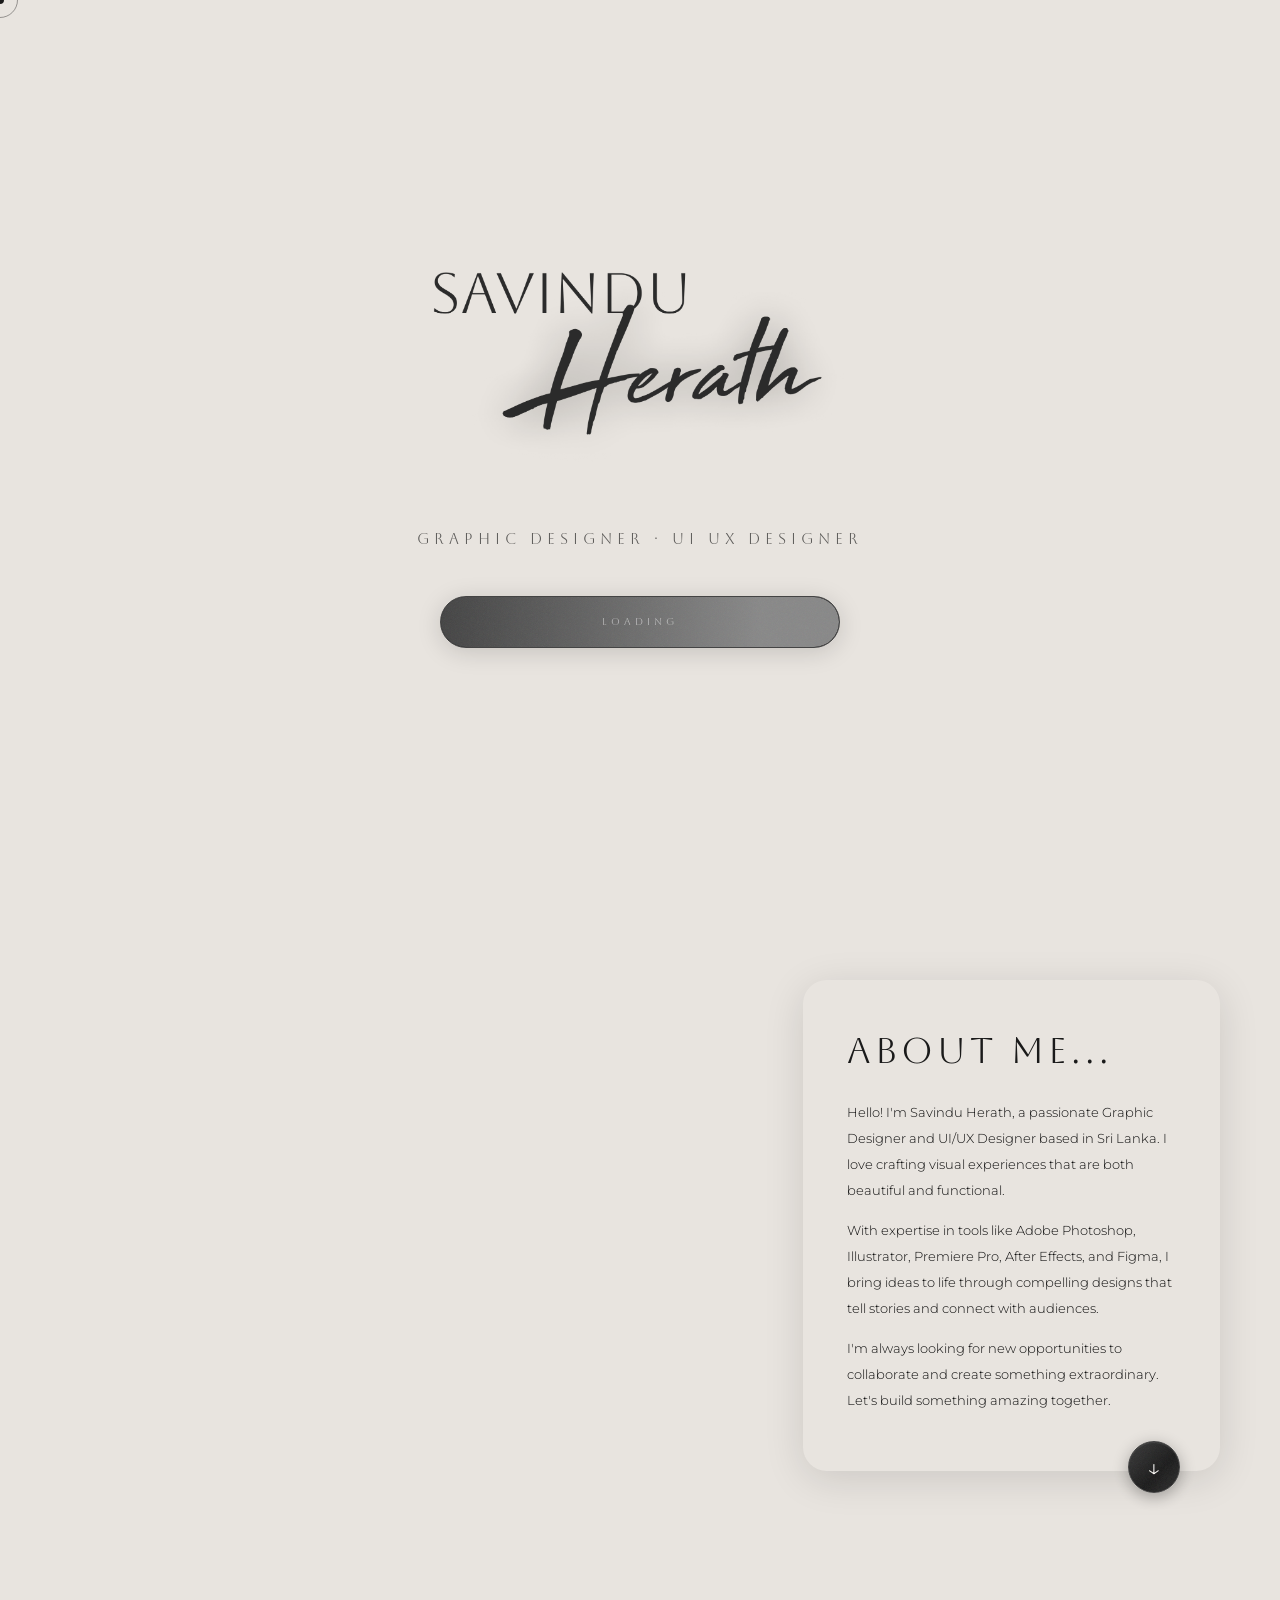
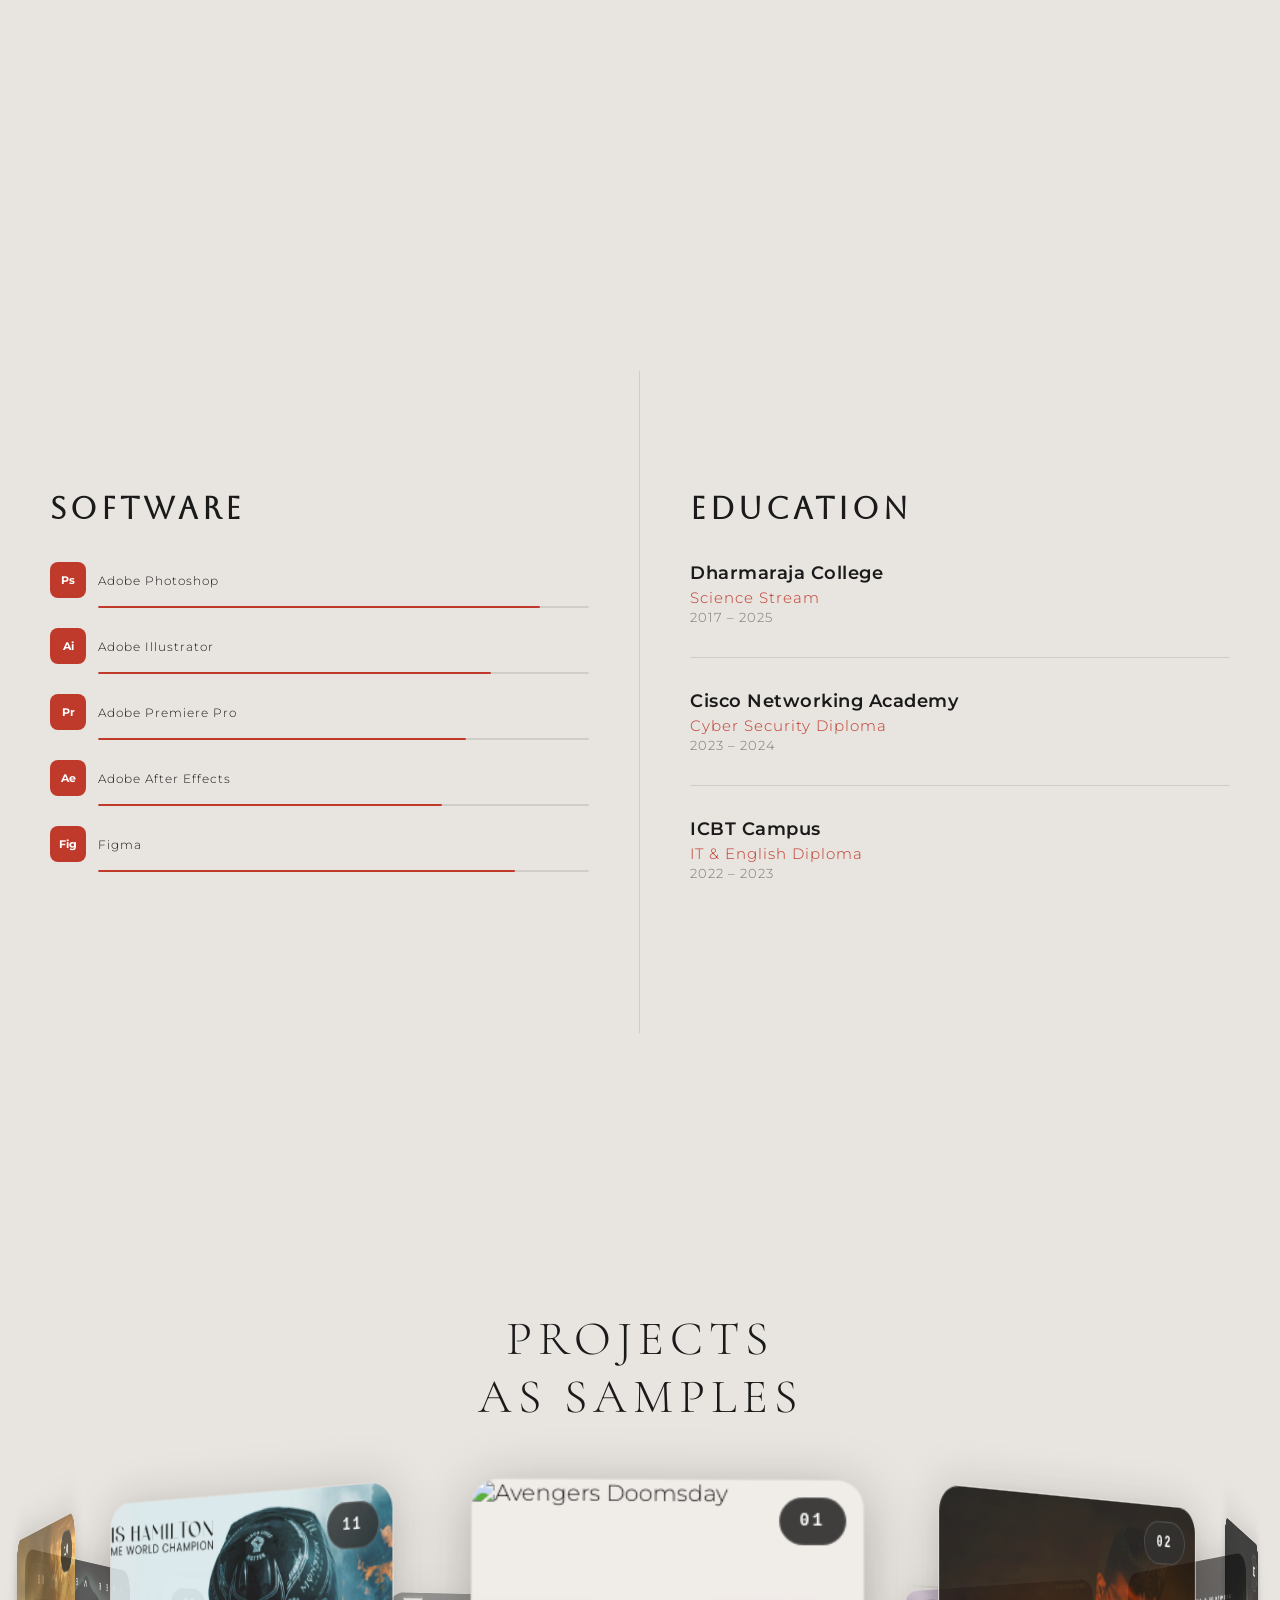
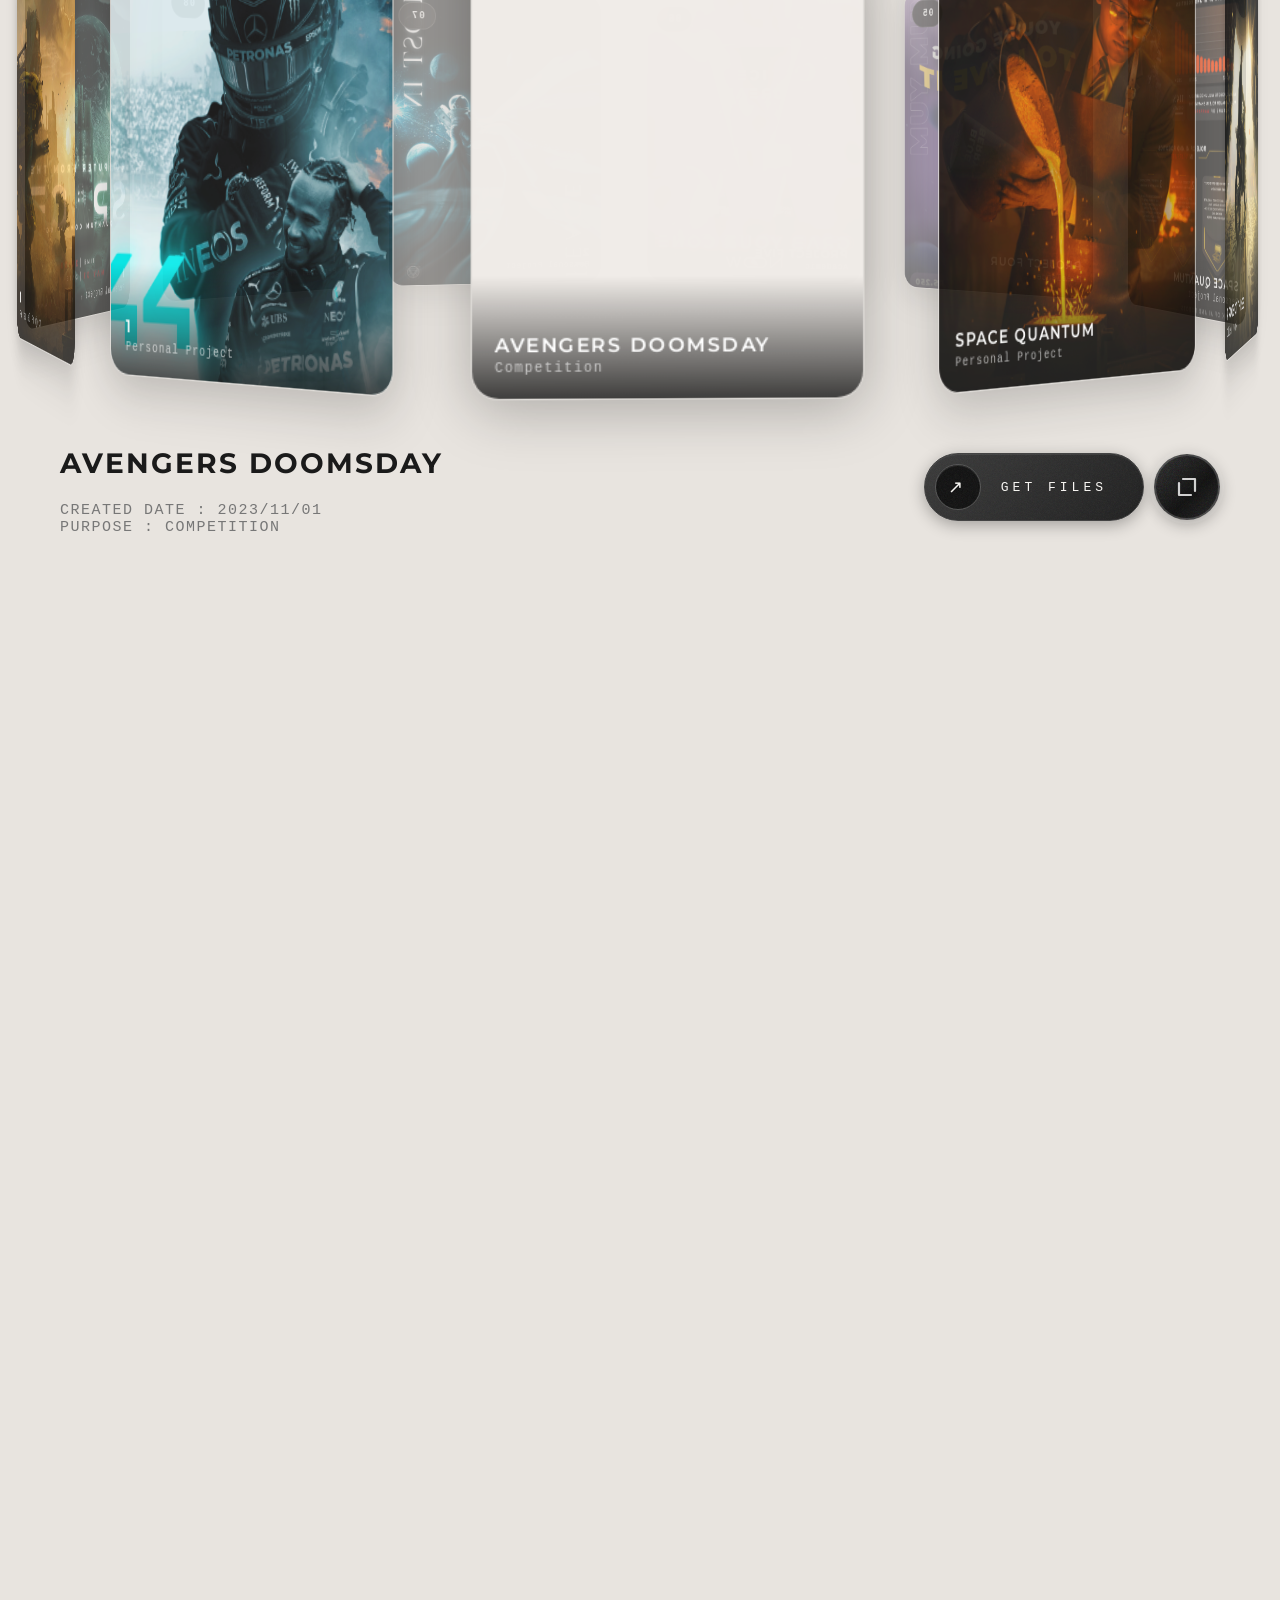
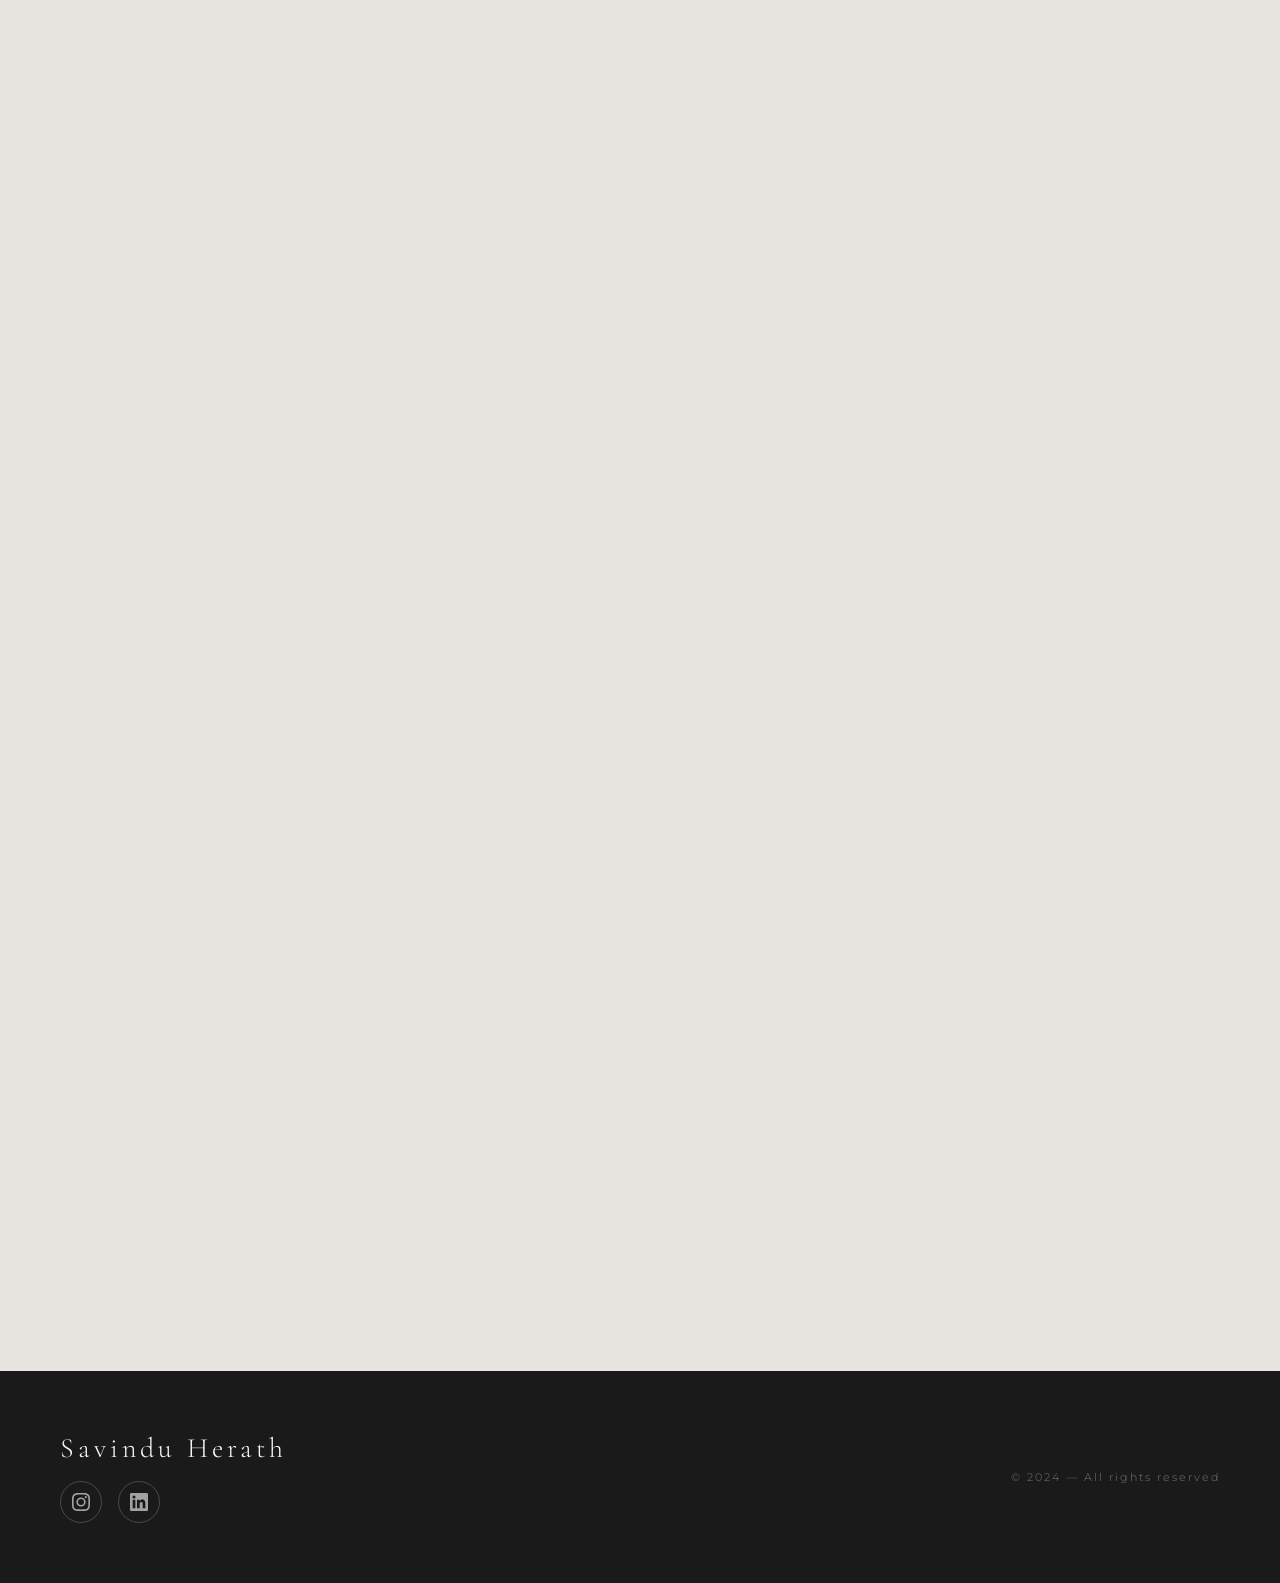
==== commit 2a9a0353: "Add files via upload" ====
--- a/index (12).html
+++ b/index (12).html
@@ -2,7 +2,6 @@
 <html lang="en">
 <head>
   <meta charset="UTF-8" />
-  <link rel="stylesheet" href="style.css">
   <meta name="viewport" content="width=device-width, initial-scale=1.0"/>
   <link rel="icon" type="image/png" href="name.png"/>
   <title>Savindu Herath</title>
